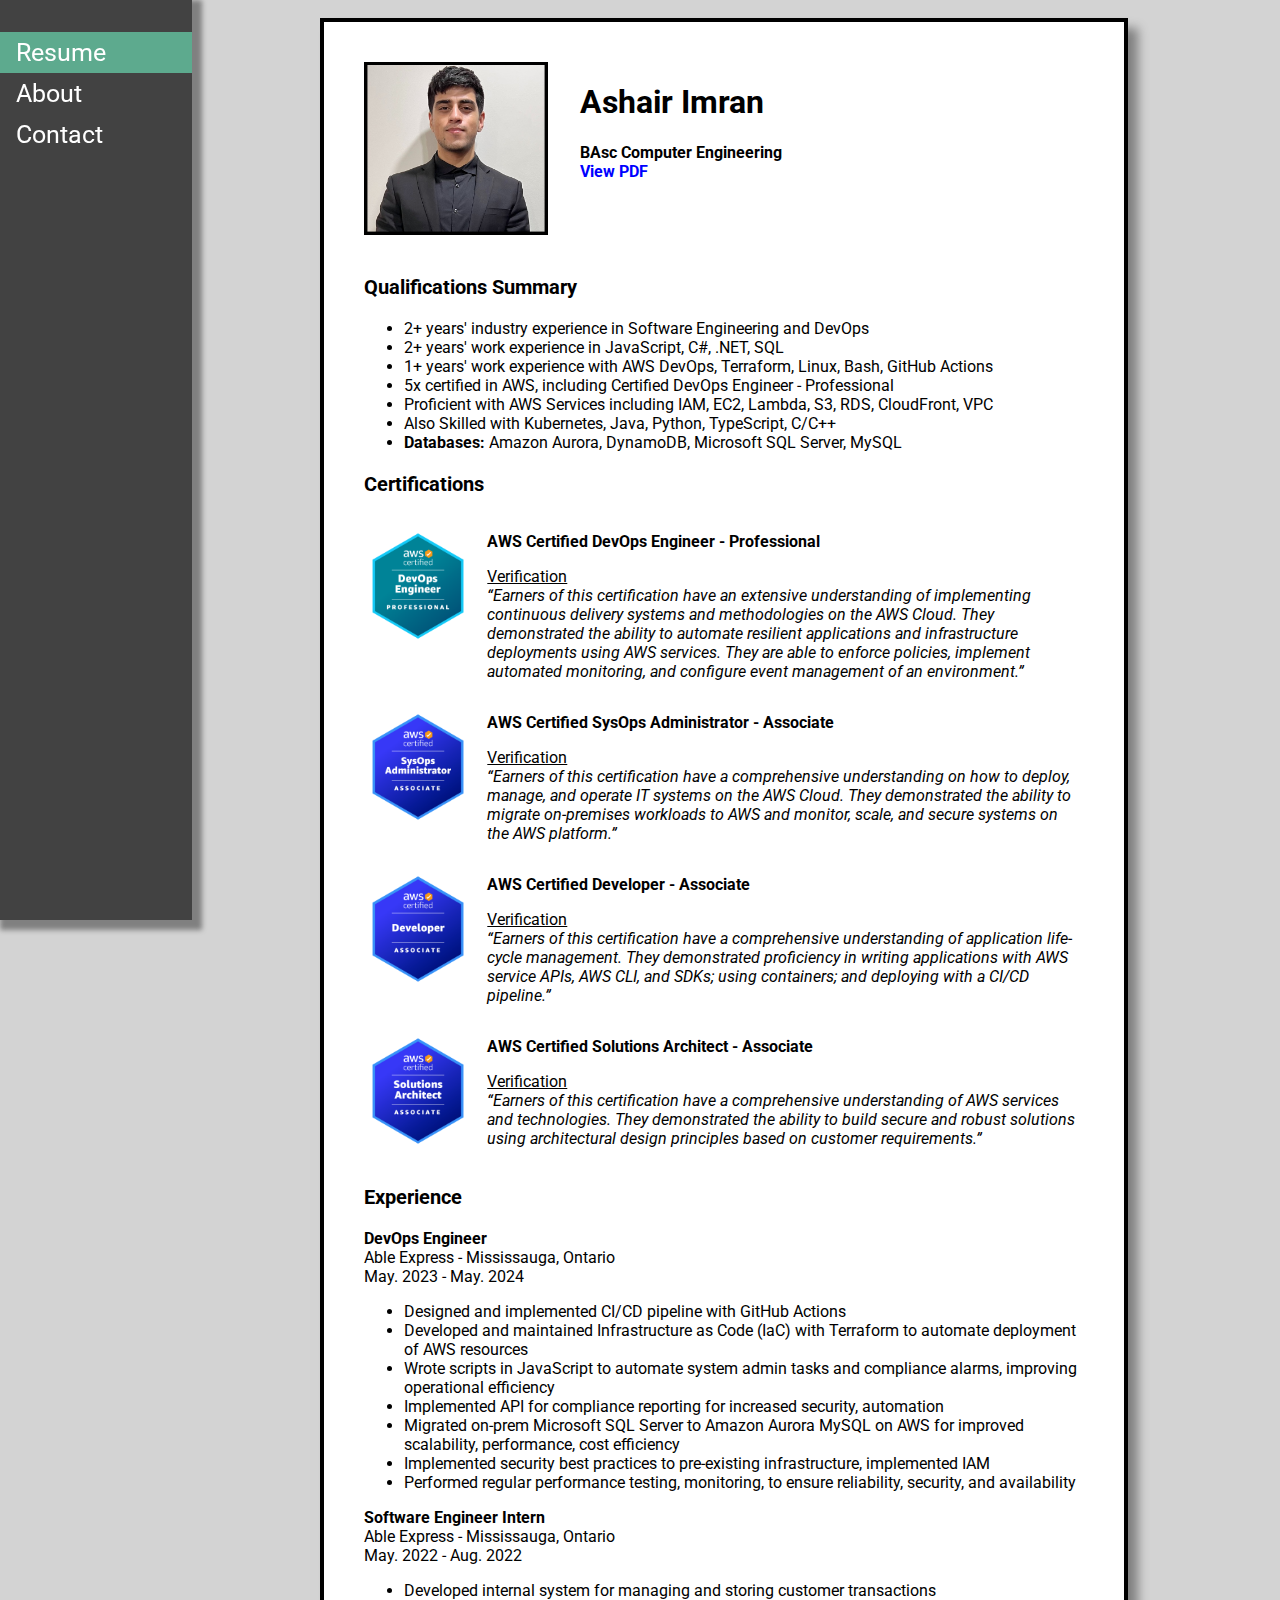
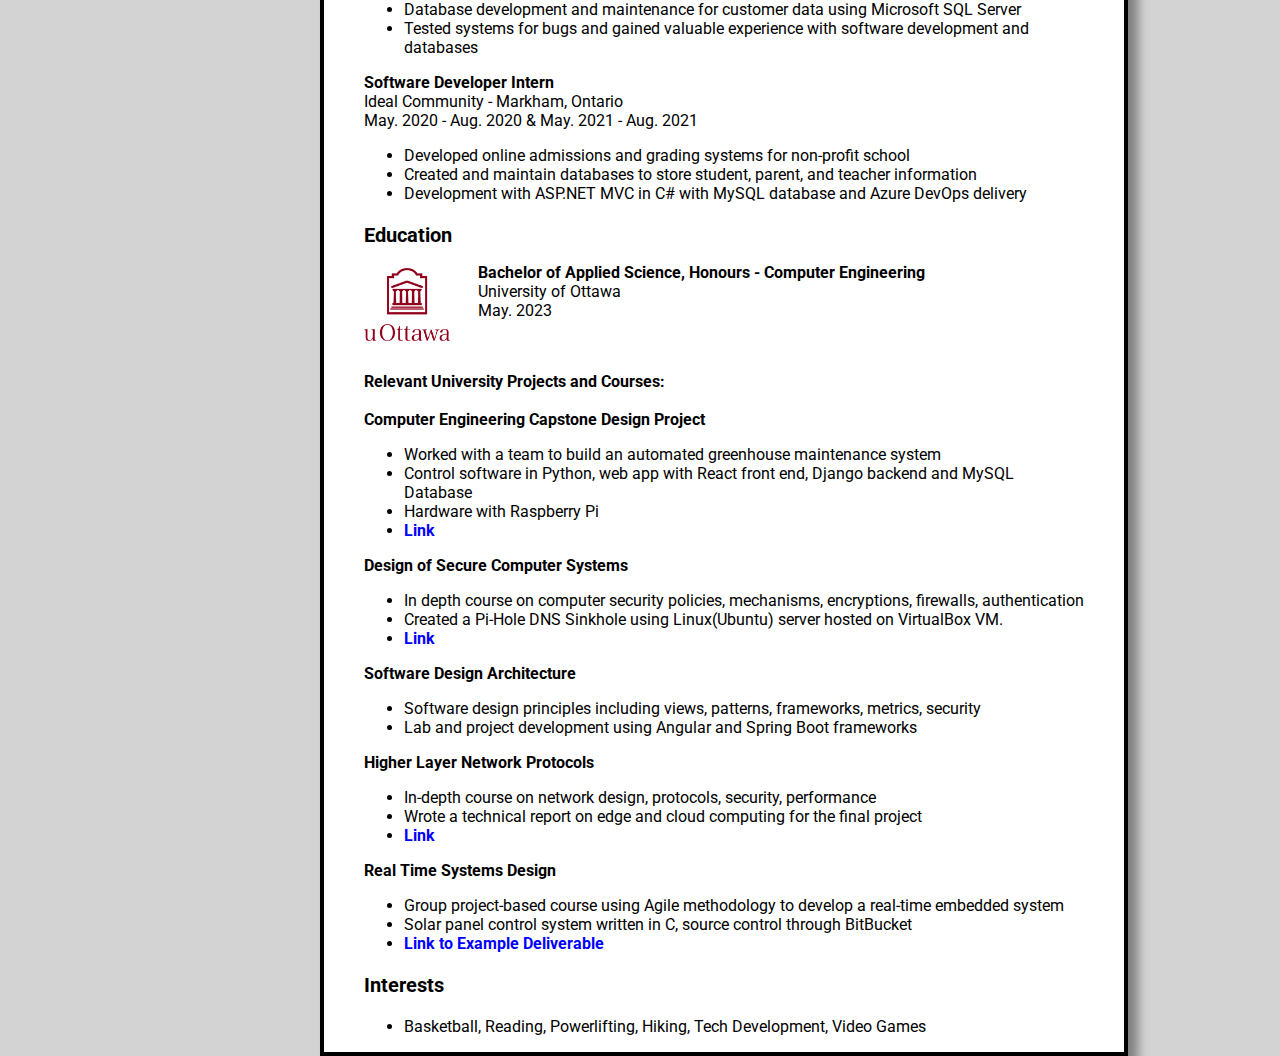
==== index.html @ b3b4dfe7 "Update index.html" ====
<!DOCTYPE html>
<!--[if lt IE 7]>      <html class="no-js lt-ie9 lt-ie8 lt-ie7"> <![endif]-->
<!--[if IE 7]>         <html class="no-js lt-ie9 lt-ie8"> <![endif]-->
<!--[if IE 8]>         <html class="no-js lt-ie9"> <![endif]-->
<!--[if gt IE 8]>      <html class="no-js"> <!--<![endif]-->
<html>

<head>
  <meta charset="utf-8">
  <meta http-equiv="X-UA-Compatible" content="IE=edge">
  <title> Ashair Imran - Cloud Resume</title>
  <meta name="description" content="">
  <meta name="viewport" content="width=device-width, initial-scale=1">
  <link rel="stylesheet" href="style.css">
  <link rel="preconnect" href="https://fonts.googleapis.com">
  <link rel="preconnect" href="https://fonts.gstatic.com" crossorigin>
  <link
    href="https://fonts.googleapis.com/css2?family=Roboto:ital,wght@0,100;0,300;0,400;0,500;0,700;0,900;1,100;1,300;1,400;1,500;1,700;1,900&display=swap"
    rel="stylesheet">

</head>

<body>
  <button class="openbtn" onclick="openNav()">☰</button>

  <div id="mySidebar" class="sidenav">
    <a href="javascript:void(0)" class="closebtn" onclick="closeNav()">×</a>
    <a id="homeButton" class="active" href="#home" style="color:white">Resume</a>
    <a id="aboutButton" href="#about" style="color:white">About</a>
    <a id="contactButton" href="#contact" style="color:white">Contact</a>
  </div>

  <div id="home" class="navcontent">
    <div class="stuff">

      <div id="header">
        <img src="/images/portrait.png" style="width:25%;height:25%;float:left;border:2px solid black;">
        <div style="padding-left:30%;">
          <h1>Ashair Imran</h1>
        </div>
        <p style="Padding-left:30%;"><b>BAsc Computer Engineering</b>
          <br>
          <a href="https://imran-resumepdf.s3.ca-central-1.amazonaws.com/Muhammad_Imran_Resume.pdf" target="_blank"
            style="color:blue"><b>View PDF</b></a>
        </p>
        <br>
      </div>
      <div id="content">
        <p class="head"><b>Qualifications Summary</b>

        </p>

        <ul>
          <li>2+ years' industry experience in Software Engineering and DevOps</li>
          <li>2+ years' work experience in JavaScript, C#, .NET, SQL</li>
          <li>1+ years' work experience with AWS DevOps, Terraform, Linux, Bash, GitHub Actions </li>
          <li>5x certified in AWS, including Certified DevOps Engineer - Professional</li>
          <li>Proficient with AWS Services including IAM, EC2, Lambda, S3, RDS, CloudFront, VPC</li>
          <li>Also Skilled with Kubernetes, Java, Python, TypeScript, C/C++</li>
          <li><b>Databases:</b> Amazon Aurora, DynamoDB, Microsoft SQL Server, MySQL</li>

        </ul>
        <p class="head"><b>Certifications</b></p>

        <div style="overflow:hidden;">
          <div style="width: 15%; float:left">
            <p>
              <a href="https://www.credly.com/badges/d051fb5c-1de8-41f8-a59a-56eeb64b68c0/public_url" target="_blank">
                <img src="/images/devops.png" alt="AWS Certified DevOps Engineer - Professional" style="width:100%;">
                </img>
              </a>
            </p>
          </div>
          <div style="width:85%; float:right">
            <p style="padding-left:2.5%">
              <a href="https://www.credly.com/badges/d051fb5c-1de8-41f8-a59a-56eeb64b68c0/public_url" target="_blank">
                <b>AWS Certified DevOps Engineer - Professional</b></a>
            <p style="padding-left:2.5%">
              <a href="https://www.credly.com/badges/d051fb5c-1de8-41f8-a59a-56eeb64b68c0/public_url" target="_blank">
                <u>Verification</u></a>
              <br>
              <i>“Earners of this certification have an extensive understanding of implementing continuous delivery
                systems and methodologies on the AWS Cloud. They demonstrated the ability to automate resilient
                applications and infrastructure deployments using AWS services. They are able to enforce policies,
                implement automated monitoring, and configure event management of an environment.”
              </i>
            </p>
            </p>
          </div>
        </div>


        <div style="overflow:hidden;">
          <div style="width: 15%; float:left">
            <p>
              <a href="https://www.credly.com/badges/87364cc0-3ae3-40ed-8f12-8e426ebb1ca7/public_url" target="_blank">
                <img src="/images/sysopsadministrator.png" alt="AWS Certified SysOps Administrator" style="width:100%;">
                </img>
              </a>
            </p>
          </div>
          <div style="width:85%; float:right">
            <p style="padding-left:2.5%">
              <a href="https://www.credly.com/badges/87364cc0-3ae3-40ed-8f12-8e426ebb1ca7/public_url" target="_blank">
                <b>AWS Certified SysOps Administrator - Associate</b></a>
            <p style="padding-left:2.5%">
              <a href="https://www.credly.com/badges/87364cc0-3ae3-40ed-8f12-8e426ebb1ca7/public_url" target="_blank">
                <u>Verification</u></a>
              <br>
              <i>“Earners of this certification have a comprehensive understanding on how to deploy, manage, and operate
                IT systems on the AWS Cloud. They demonstrated the ability to migrate on-premises workloads to AWS and
                monitor, scale, and secure systems on the AWS platform.”
              </i>
            </p>
            </p>
          </div>
        </div>


        <div style="overflow:hidden;">
          <div style="width: 15%; float:left">
            <p>
              <a href="https://www.credly.com/badges/d5a58245-0d4c-4262-b8c5-f11d6792050c/public_url" target="_blank">
                <img src="/images/developer.png" alt="AWS Certified Developer" style="width:100%;"> </img>
              </a>
            </p>
          </div>
          <div style="width:85%; float:right">
            <p style="padding-left:2.5%">
              <a href="https://www.credly.com/badges/d5a58245-0d4c-4262-b8c5-f11d6792050c/public_url" target="_blank">
                <b>AWS Certified Developer - Associate</b></a>
            <p style="padding-left:2.5%">
              <a href="https://www.credly.com/badges/d5a58245-0d4c-4262-b8c5-f11d6792050c/public_url" target="_blank">
                <u>Verification</u></a>
              <br>
              <i>“Earners of this certification have a comprehensive understanding of application life-cycle management.
                They demonstrated proficiency in writing applications with AWS service APIs, AWS CLI, and SDKs; using
                containers; and deploying with a CI/CD pipeline.”
              </i>

            </p>
            </p>
          </div>
        </div>
        <div style="overflow:hidden;">
          <div style="width: 15%; float:left">
            <p>
              <a href="https://www.credly.com/badges/2e41a818-3b50-4da8-94e8-f9d8e50add75/public_url" target="_blank">
                <img src="/images/solutionsarchitect.png" alt="AWS Certified Solutions Architect" style="width:100%;">
                </img>
              </a>


            </p>
          </div>
          <div style="width:85%; float:right; margin-bottom:auto">
            <p style="padding-left:2.5%">
              <a href="https://www.credly.com/badges/2e41a818-3b50-4da8-94e8-f9d8e50add75/public_url" target="_blank">
                <b>AWS Certified Solutions Architect - Associate</b></a>
            <p style="padding-left:2.5%">
              <a href="https://www.credly.com/badges/2e41a818-3b50-4da8-94e8-f9d8e50add75/public_url" target="_blank">
                <u>Verification</u></a>
              <br>
              <i>“Earners of this certification have a comprehensive understanding of AWS services and technologies.
                They demonstrated the ability to build secure and robust solutions using architectural design principles
                based on customer requirements.”
              </i>

            </p>
            </p>
          </div>
        </div>


        <p class="head"><b>Experience</b></p>
        <p>
          <b>DevOps Engineer</b>
          <br>
          Able Express - Mississauga, Ontario
          <br>
          May. 2023 - May. 2024
        <ul>
          <li>
            Designed and implemented CI/CD pipeline with GitHub Actions
          </li>
          <li>
            Developed and maintained Infrastructure as Code (IaC) with Terraform to automate
            deployment of AWS resources </li>
          <li>
            Wrote scripts in JavaScript to automate system admin tasks and compliance alarms,
            improving operational efficiency </li>
          <li>
            Implemented API for compliance reporting for increased security, automation
          </li>
          <li>
            Migrated on-prem Microsoft SQL Server to Amazon Aurora MySQL on AWS for improved
            scalability, performance, cost efficiency </li>
          <li>
            Implemented security best practices to pre-existing infrastructure, implemented IAM</li>
          <li>
            Performed regular performance testing, monitoring, to ensure reliability, security, and
            availability</li>
        </ul>
        </p>
        <p>
          <b>Software Engineer Intern</b>
          <br>
          Able Express - Mississauga, Ontario
          <br>
          May. 2022 - Aug. 2022
        <ul>
          <li>
            Developed internal system for managing and storing customer transactions
          </li>
          <li>
            Database development and maintenance for customer data using Microsoft SQL Server
          </li>
          <li>
            Tested systems for bugs and gained valuable experience with software development and databases
          </li>
        </ul>
        </p>
        <p>
          <b>Software Developer Intern</b>
          <br>
          Ideal Community - Markham, Ontario
          <br>
          May. 2020 - Aug. 2020 & May. 2021 - Aug. 2021

        <ul>
          <li>
            Developed online admissions and grading systems for non-profit school
          </li>
          <li>
            Created and maintain databases to store student, parent, and teacher information
          </li>
          <li>
            Development with ASP.NET MVC in C# with MySQL database and Azure DevOps delivery
          </li>
        </ul>
        </p>


        <p class="head" style="margin-bottom:0%"><b>Education</b></p>
        <div style="overflow:hidden;">
          <div style="float:left; width:15%">
            <img src="images\uottawa.png" style="width:80%; padding-top: 20%; padding-bottom:10%;">
          </div>
          <div style="width:85%; float:right; margin-bottom:auto">
            <p style="padding-left: 1%">
              <b> Bachelor of Applied Science, Honours - Computer Engineering</b>
              <br>
              University of Ottawa
              <br>
              May. 2023
            </p>
          </div>
        </div>

        <p>
          <b> Relevant University Projects and Courses:</b>
          <br>
          <br>
          <b> Computer Engineering Capstone Design Project</b>
        <ul>
          <li>
            Worked with a team to build an automated greenhouse maintenance system
          </li>
          <li>
            Control software in Python, web app with React front end, Django backend and MySQL Database
          </li>
          <li>
            Hardware with Raspberry Pi
          </li>
          <li>
            <a href="https://github.com/ashair12/uni-projects/blob/main/CEG4192%20Group%205%20Automated%20Greenhouse%20Maintenance%20Final%20Report.pdf"
              target="_blank" style="color:blue"><b>Link</b></a>
          </li>
        </ul>
        <b>Design of Secure Computer Systems</b>
        <ul>
          <li>
            In depth course on computer security policies, mechanisms, encryptions, firewalls, authentication
          </li>
          <li>
            Created a Pi-Hole DNS Sinkhole using Linux(Ubuntu) server hosted on VirtualBox VM.
          </li>
          <li>
            <a href="https://github.com/ashair12/uni-projects/blob/main/CEG%204399%20-%20Assignment%201%20-%20Pi-Hole%20Report.pdf"
              target="_blank" style="color:blue"><b>Link</b></a>
          </li>
        </ul>
        <b> Software Design Architecture</b>

        <ul>
          <li>
            Software design principles including views, patterns, frameworks, metrics, security
          </li>
          <li>
            Lab and project development using Angular and Spring Boot frameworks
          </li>
        </ul>
        <b> Higher Layer Network Protocols
        </b>
        <ul>
          <li>
            In-depth course on network design, protocols, security, performance
          </li>
          <li>
            Wrote a technical report on edge and cloud computing for the final project
          </li>
          <li>
            <a href="https://github.com/ashair12/uni-projects/blob/main/Edge_and_Fog_Computing.pdf" target="_blank"
              style="color:blue"><b>Link</b></a>
          </li>
        </ul>
        <b> Real Time Systems Design</b>
        <ul>
          <li>
            Group project-based course using Agile methodology to develop a real-time embedded system
          </li>
          <li>
            Solar panel control system written in C, source control through BitBucket
          </li>
          <li>
            <a href="https://github.com/ashair12/uni-projects/blob/main/Real%20Time%20Systems%20Designs%20(Sprint%202%20Deliverable%201).pdf"
              target="_blank" style="color:blue"><b>Link to Example Deliverable</b></a>
          </li>
        </ul>
        </p>

        <p class="head"><b>Interests</b></p>
        <ul>
          <li>Basketball, Reading, Powerlifting, Hiking, Tech Development, Video Games</li>
        </ul>
      </div>
    </div>
  </div>


  <script src="" async defer></script>
</body>

</html>

<script src="scripts.js"></script>
<script>

  var isFirstLoad = localStorage.getItem('isFirstLoad');
  if (!isFirstLoad) {
    fetch("https://jqlxga5mc9.execute-api.us-east-1.amazonaws.com/default/visitorAdd", {
      method: "POST",
      body: JSON.stringify({

      }),
      headers: {
        "Content-type": "application/json; charset=UTF-8"
      }
    });
    localStorage.setItem('isFirstLoad', 'true');
  }

</script>
---- style.css ----
html {
   max-width: 800px;
   margin: auto;
   /*margin-top: 20px; */
   background-color: #d3d3d3;

 }


 body {
margin: auto;
 }

 #header {
   height: 25%;
   width: 90%;

   padding-top: 5%;
   padding-left: 5%;
   padding-right: 5%;

   z-index: 1;
 }

 #headerabout {
   height: 25%;
   width: 90%;
   padding-top: 5%;
   padding-left: 5%;
   padding-right: 5%;
   padding-bottom: 5%;
   z-index: 1;
   border-bottom: 2px solid black;
 }

 #content {
   height: 25%;
   width: 90%;
   padding-top: 5%;
   padding-left: 5%;
   padding-right: 5%;
   z-index: 1
 }

 #title {
   margin-left: 3%;
 }

 #footer {
   height: 50px;
   width: 100%;
   background-color: #ffcccc;
   clear: both;
   position: relative;
 }


 @media screen and (min-width:901px) {
   .stuff {
     width: 100%;
     border: 4px solid black;
     background-color: white;
     box-shadow: 10px 10px 10px grey;
     margin-left: 10%;
   }

   .sidenav {
     height: 100%;
     /* Full-height: remove this if you want "auto" height */
     width: 15% !important;
     /* Set the width of the sidebar */
     position: fixed;
     /* Fixed Sidebar (stay in place on scroll) */
     z-index: 1;
     /* Stay on top */
     top: 0;
     left: 0;
     background-color: rgb(66, 66, 66);
     overflow-x: hidden;
     /* Disable horizontal scroll */
     padding-top: 20px;
     font-family: 'Roboto';
     box-shadow: 5px 5px 5px 5px grey;
   }

   .sidenav a {
     padding: 6px 8px 6px 16px;
     text-decoration: none;
     font-size: 25px;
     color: #818181;
     display: block;
   }

   .sidenav a:hover {
     color: #f1f1f1;
   }

   .openbtn {
     background: transparent;
     border: none !important;
     font-size: 0;
     visibility: hidden;
     cursor: pointer;
   }

   .sidenav .closebtn {
    background: transparent;
    border: none !important;
    font-size: 0;
    visibility: hidden;
    cursor: pointer;
  }

 }


 @media screen and (max-width:900px) {
   .stuff {
     width: 100%;
     border: 4px solid black;
     background-color: white;
     box-shadow: 10px 10px 10px grey;
   }

   .sidenav {
     height: 100%;
     /* Full-height: remove this if you want "auto" height */
     width: 0%;
     z-index: 1;
     position:fixed;
     top: 0;
     left: 0;
     background-color: rgb(66, 66, 66);
     overflow-x: hidden;
     transition: 0.5s;
     padding-top: 60px;
     font-family: 'Roboto';

   }

   .sidenav a {
     padding: 8px 8px 8px 32px;
     text-decoration: none;
     font-size: 25px;
     color: #818181;
     display: block;
     transition: 0.3s;
   }

   .sidenav a:hover {
     color: #f1f1f1;
   }

   .sidenav .closebtn {
     position: absolute;
     top: 0;
     right: 25px;
     font-size: 36px;
     margin-left: 50px;
   }

   .openbtn {
     font-size: 20px;
     cursor: pointer;
     background-color: rgb(66, 66, 66);
     color: white;
     padding: 10px 15px;
     border: none;
     /*margin-left: -6.2%;
     /*margin-top: -2.5%;*/
     position:fixed;
     top: 0;
     left: 0;
   }

   .openbtn:hover {
     background-color: #444;
   }

   #main {
     transition: margin-left .5s;
     padding: 16px;
   }
 }



 p,
 b,
 li,
 h1 {
   font-family: 'Roboto';
 }

 .head {
   font-size: 20px;

 }

 #name {
   float: right;
   margin-top: 10px;
   margin-right: 4%;
 }

 a {
   color: black;
   text-decoration: none;
 }

 @media only screen and (max-width: 900px) {
   .left {
     display: none;
   }
 }

 .active {
   background-color: #5daa8e;
   color: white;
   font: 'Roboto';
 }





 .roboto-thin {
   font-family: "Roboto", sans-serif;
   font-weight: 100;
   font-style: normal;
 }

 .roboto-light {
   font-family: "Roboto", sans-serif;
   font-weight: 300;
   font-style: normal;
 }

 .roboto-regular {
   font-family: "Roboto", sans-serif;
   font-weight: 400;
   font-style: normal;
 }

 .roboto-medium {
   font-family: "Roboto", sans-serif;
   font-weight: 500;
   font-style: normal;
 }

 .roboto-bold {
   font-family: "Roboto", sans-serif;
   font-weight: 700;
   font-style: normal;
 }

 .roboto-black {
   font-family: "Roboto", sans-serif;
   font-weight: 900;
   font-style: normal;
 }

 .roboto-thin-italic {
   font-family: "Roboto", sans-serif;
   font-weight: 100;
   font-style: italic;
 }

 .roboto-light-italic {
   font-family: "Roboto", sans-serif;
   font-weight: 300;
   font-style: italic;
 }

 .roboto-regular-italic {
   font-family: "Roboto", sans-serif;
   font-weight: 400;
   font-style: italic;
 }

 .roboto-medium-italic {
   font-family: "Roboto", sans-serif;
   font-weight: 500;
   font-style: italic;
 }

 .roboto-bold-italic {
   font-family: "Roboto", sans-serif;
   font-weight: 700;
   font-style: italic;
 }

 .roboto-black-italic {
   font-family: "Roboto", sans-serif;
   font-weight: 900;
   font-style: italic;
 }
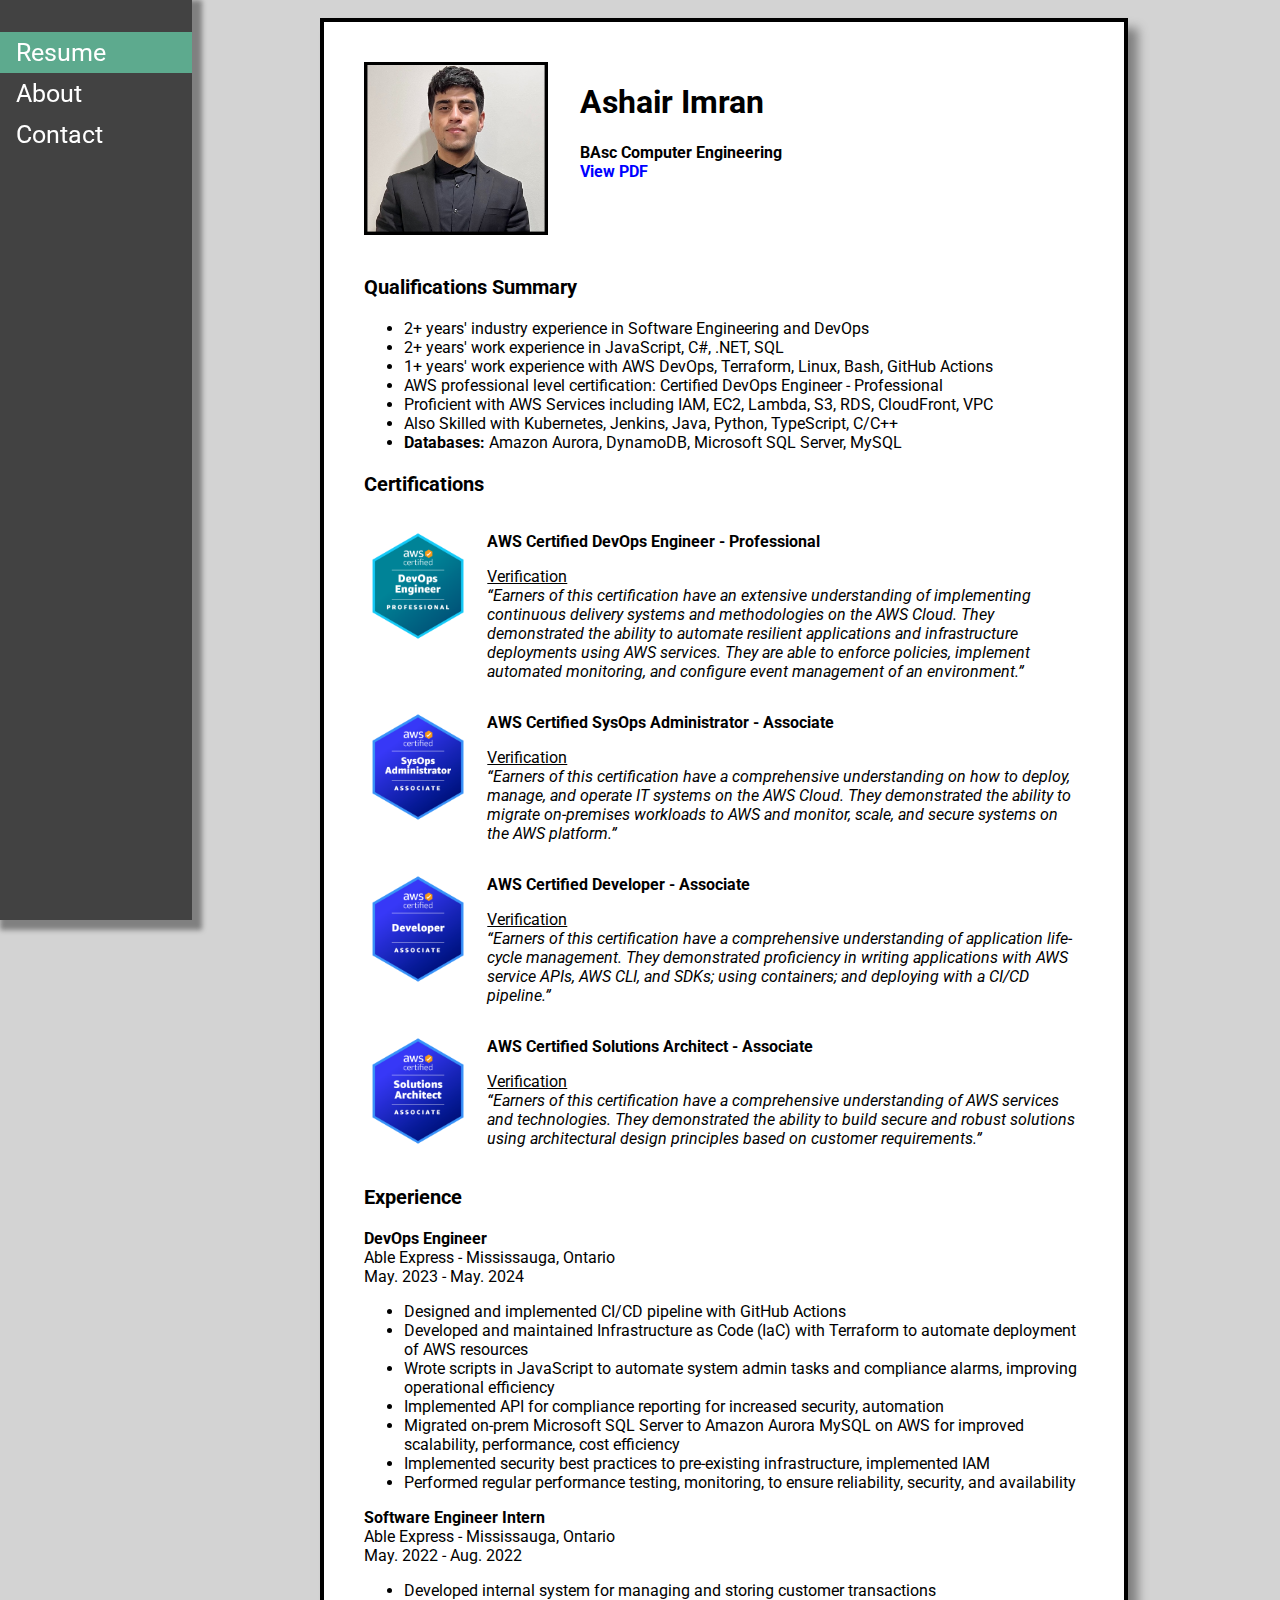
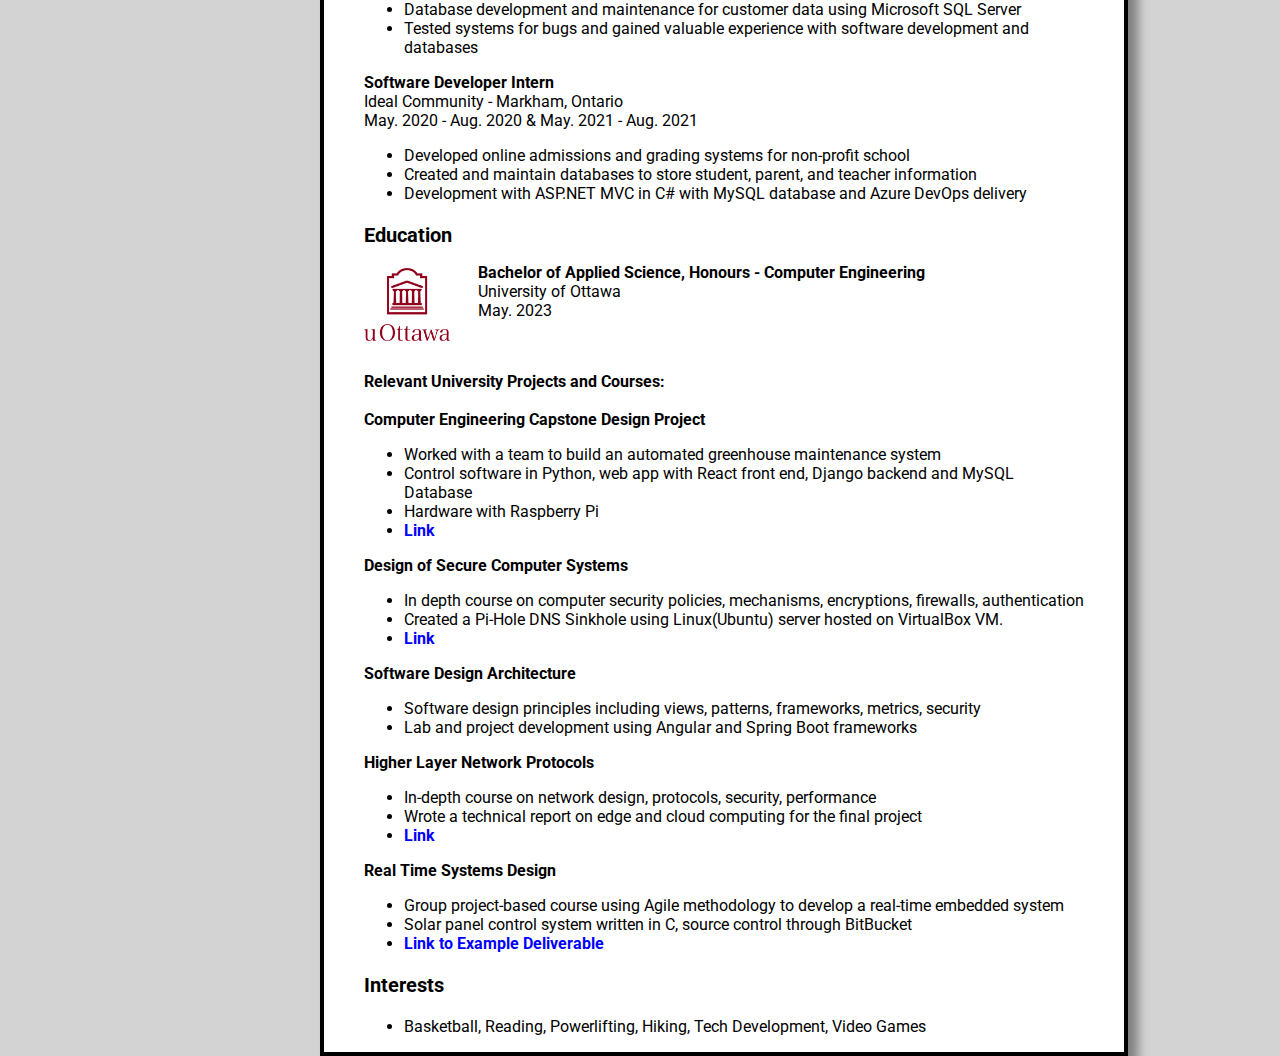
==== commit 241dc601: "Updated Resume" ====
--- a/index.html
+++ b/index.html
@@ -40,7 +40,7 @@
         </div>
         <p style="Padding-left:30%;"><b>BAsc Computer Engineering</b>
           <br>
-          <a href="https://imran-resumepdf.s3.ca-central-1.amazonaws.com/Muhammad_Imran_Resume.pdf" target="_blank"
+          <a href="https://imran-resumepdf.s3.ca-central-1.amazonaws.com/Ashair_Imran_Resume.pdf" target="_blank"
             style="color:blue"><b>View PDF</b></a>
         </p>
         <br>
@@ -54,9 +54,9 @@
           <li>2+ years' industry experience in Software Engineering and DevOps</li>
           <li>2+ years' work experience in JavaScript, C#, .NET, SQL</li>
           <li>1+ years' work experience with AWS DevOps, Terraform, Linux, Bash, GitHub Actions </li>
-          <li>5x certified in AWS, including Certified DevOps Engineer - Professional</li>
+          <li>AWS professional level certification: Certified DevOps Engineer - Professional</li>
           <li>Proficient with AWS Services including IAM, EC2, Lambda, S3, RDS, CloudFront, VPC</li>
-          <li>Also Skilled with Kubernetes, Java, Python, TypeScript, C/C++</li>
+          <li>Also Skilled with Kubernetes, Jenkins, Java, Python, TypeScript, C/C++</li>
           <li><b>Databases:</b> Amazon Aurora, DynamoDB, Microsoft SQL Server, MySQL</li>
 
         </ul>
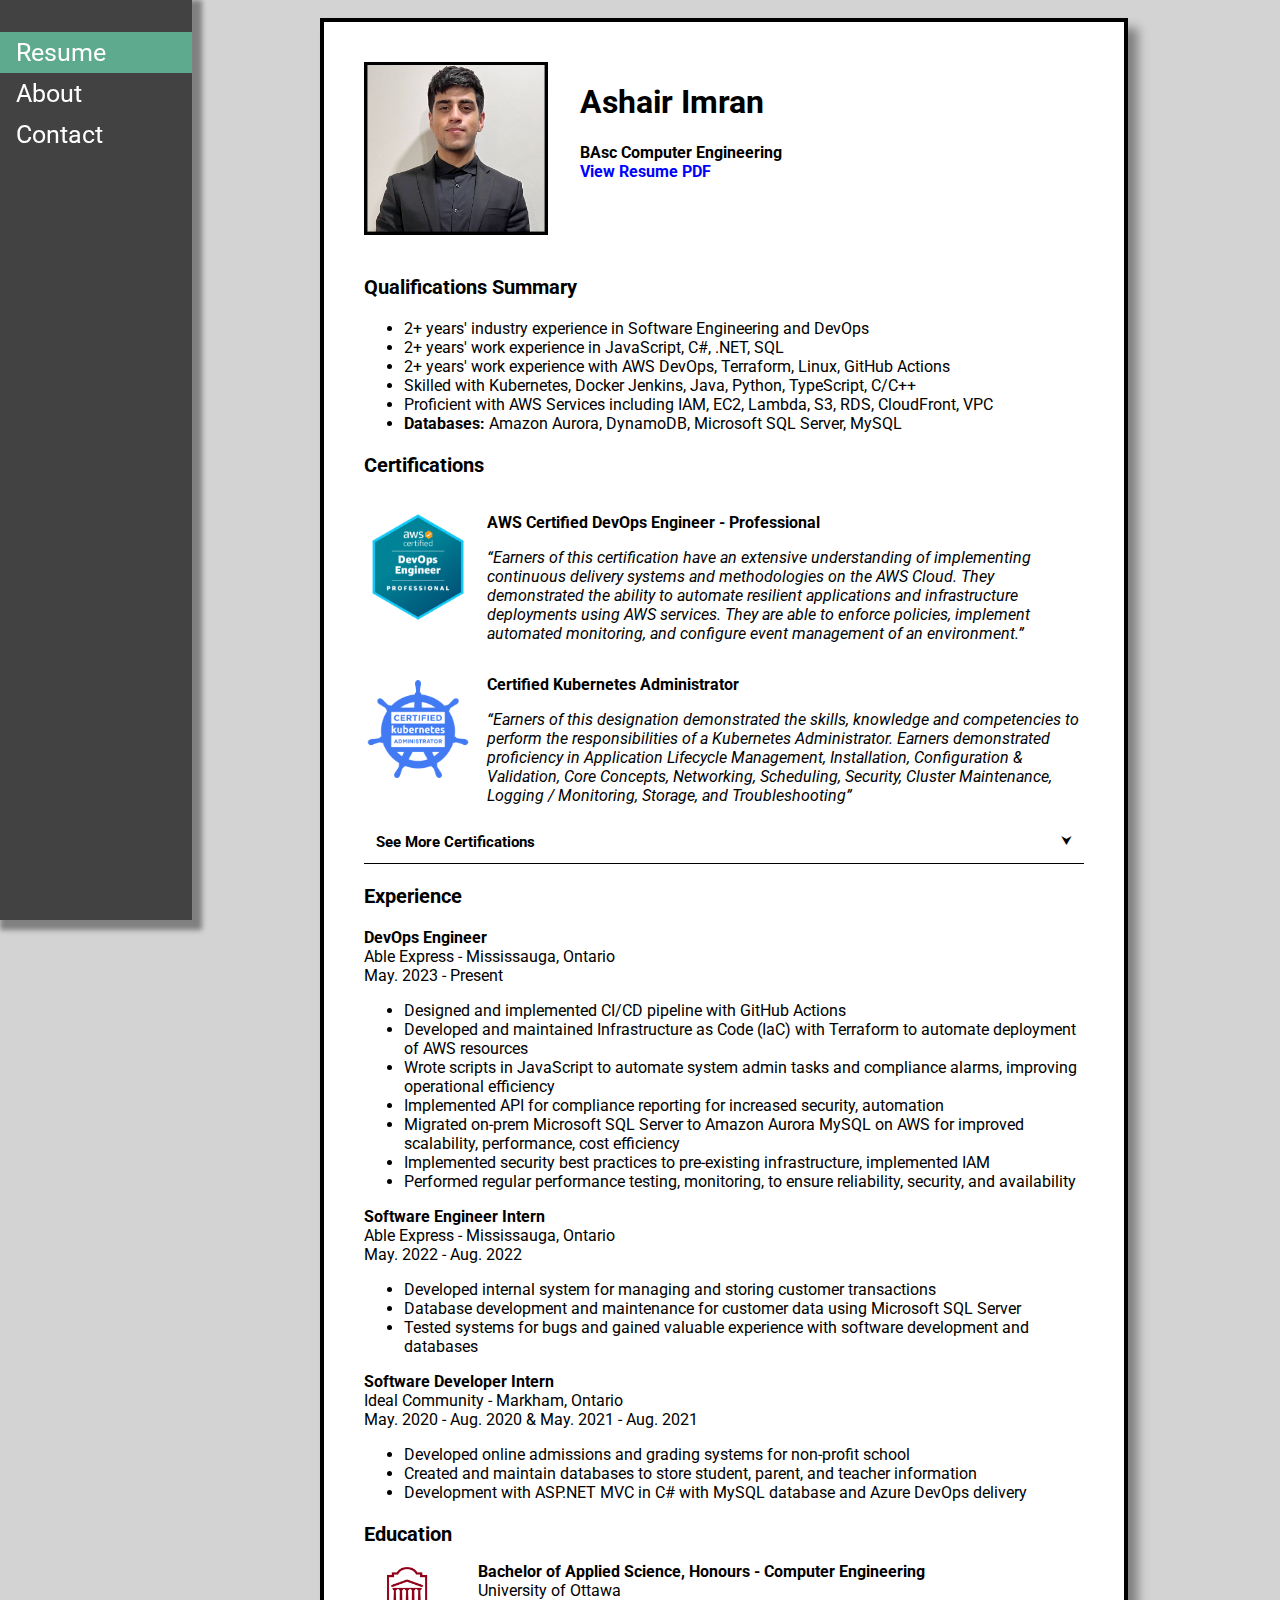
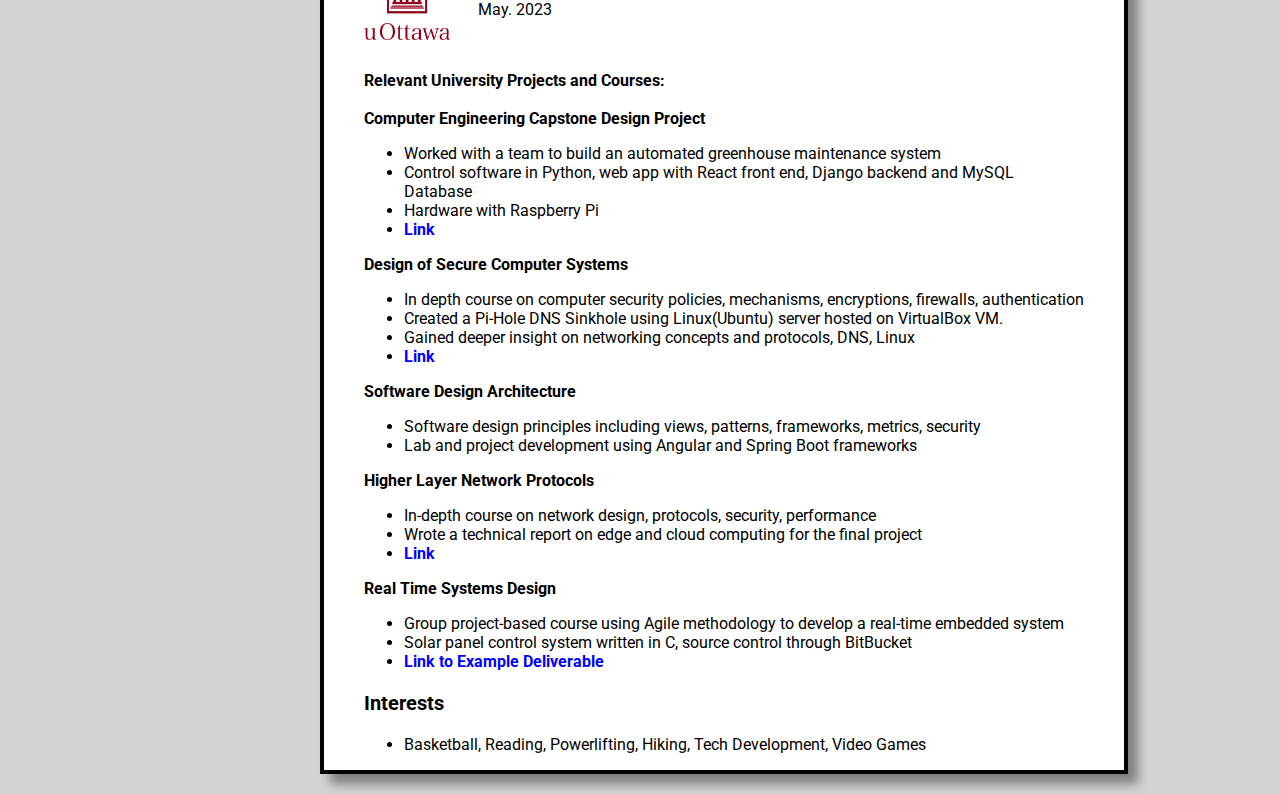
==== commit 676092ab: "New cert + Updated info" ====
--- a/index.html
+++ b/index.html
@@ -26,7 +26,7 @@
   <div id="mySidebar" class="sidenav">
     <a href="javascript:void(0)" class="closebtn" onclick="closeNav()">×</a>
     <a id="homeButton" class="active" href="#home" style="color:white">Resume</a>
-    <a id="aboutButton" href="#about" style="color:white">About</a>
+    <a  id="aboutButton" href="#about" style="color:white">About</a>
     <a id="contactButton" href="#contact" style="color:white">Contact</a>
   </div>
 
@@ -41,7 +41,7 @@
         <p style="Padding-left:30%;"><b>BAsc Computer Engineering</b>
           <br>
           <a href="https://imran-resumepdf.s3.ca-central-1.amazonaws.com/Ashair_Imran_Resume.pdf" target="_blank"
-            style="color:blue"><b>View PDF</b></a>
+            style="color:blue"><b>View Resume PDF</b></a>
         </p>
         <br>
       </div>
@@ -53,10 +53,9 @@
         <ul>
           <li>2+ years' industry experience in Software Engineering and DevOps</li>
           <li>2+ years' work experience in JavaScript, C#, .NET, SQL</li>
-          <li>1+ years' work experience with AWS DevOps, Terraform, Linux, Bash, GitHub Actions </li>
-          <li>AWS professional level certification: Certified DevOps Engineer - Professional</li>
+          <li>2+ years' work experience with AWS DevOps, Terraform, Linux, GitHub Actions </li>
+          <li>Skilled with Kubernetes, Docker Jenkins, Java, Python, TypeScript, C/C++</li>
           <li>Proficient with AWS Services including IAM, EC2, Lambda, S3, RDS, CloudFront, VPC</li>
-          <li>Also Skilled with Kubernetes, Jenkins, Java, Python, TypeScript, C/C++</li>
           <li><b>Databases:</b> Amazon Aurora, DynamoDB, Microsoft SQL Server, MySQL</li>
 
         </ul>
@@ -76,9 +75,6 @@
               <a href="https://www.credly.com/badges/d051fb5c-1de8-41f8-a59a-56eeb64b68c0/public_url" target="_blank">
                 <b>AWS Certified DevOps Engineer - Professional</b></a>
             <p style="padding-left:2.5%">
-              <a href="https://www.credly.com/badges/d051fb5c-1de8-41f8-a59a-56eeb64b68c0/public_url" target="_blank">
-                <u>Verification</u></a>
-              <br>
               <i>“Earners of this certification have an extensive understanding of implementing continuous delivery
                 systems and methodologies on the AWS Cloud. They demonstrated the ability to automate resilient
                 applications and infrastructure deployments using AWS services. They are able to enforce policies,
@@ -89,88 +85,132 @@
           </div>
         </div>
 
-
         <div style="overflow:hidden;">
           <div style="width: 15%; float:left">
             <p>
-              <a href="https://www.credly.com/badges/87364cc0-3ae3-40ed-8f12-8e426ebb1ca7/public_url" target="_blank">
-                <img src="/images/sysopsadministrator.png" alt="AWS Certified SysOps Administrator" style="width:100%;">
+              <a href="https://www.credly.com/badges/09a47181-3039-41f1-ba6d-38664dff04cd/public_url" target="_blank">
+                <img src="/images/cka.png" alt="Certified Kubernetes Administrator" style="width:100%;">
                 </img>
               </a>
             </p>
           </div>
           <div style="width:85%; float:right">
             <p style="padding-left:2.5%">
-              <a href="https://www.credly.com/badges/87364cc0-3ae3-40ed-8f12-8e426ebb1ca7/public_url" target="_blank">
-                <b>AWS Certified SysOps Administrator - Associate</b></a>
+              <a href="https://www.credly.com/badges/09a47181-3039-41f1-ba6d-38664dff04cd/public_url" target="_blank">
+                <b>Certified Kubernetes Administrator</b></a>
             <p style="padding-left:2.5%">
-              <a href="https://www.credly.com/badges/87364cc0-3ae3-40ed-8f12-8e426ebb1ca7/public_url" target="_blank">
-                <u>Verification</u></a>
-              <br>
-              <i>“Earners of this certification have a comprehensive understanding on how to deploy, manage, and operate
-                IT systems on the AWS Cloud. They demonstrated the ability to migrate on-premises workloads to AWS and
-                monitor, scale, and secure systems on the AWS platform.”
+              <i>“Earners of this designation demonstrated the skills, knowledge and competencies to perform the responsibilities of a Kubernetes Administrator. Earners demonstrated proficiency in Application Lifecycle Management, Installation, Configuration & Validation, Core Concepts, Networking, Scheduling, Security, Cluster Maintenance, Logging / Monitoring, Storage, and Troubleshooting”
               </i>
             </p>
             </p>
           </div>
         </div>
 
-
-        <div style="overflow:hidden;">
-          <div style="width: 15%; float:left">
-            <p>
-              <a href="https://www.credly.com/badges/d5a58245-0d4c-4262-b8c5-f11d6792050c/public_url" target="_blank">
-                <img src="/images/developer.png" alt="AWS Certified Developer" style="width:100%;"> </img>
-              </a>
-            </p>
-          </div>
-          <div style="width:85%; float:right">
-            <p style="padding-left:2.5%">
-              <a href="https://www.credly.com/badges/d5a58245-0d4c-4262-b8c5-f11d6792050c/public_url" target="_blank">
-                <b>AWS Certified Developer - Associate</b></a>
-            <p style="padding-left:2.5%">
-              <a href="https://www.credly.com/badges/d5a58245-0d4c-4262-b8c5-f11d6792050c/public_url" target="_blank">
-                <u>Verification</u></a>
-              <br>
-              <i>“Earners of this certification have a comprehensive understanding of application life-cycle management.
-                They demonstrated proficiency in writing applications with AWS service APIs, AWS CLI, and SDKs; using
-                containers; and deploying with a CI/CD pipeline.”
-              </i>
-
-            </p>
-            </p>
-          </div>
+        <button type="button" class="collapsible"><b>See More Certifications</b></button>
+
+        <div class="collapsecontent">
+          <div style="overflow:hidden;">
+            <div style="width: 15%; float:left">
+              <p>
+                <a href="https://www.credly.com/badges/87364cc0-3ae3-40ed-8f12-8e426ebb1ca7/public_url" target="_blank">
+                  <img src="/images/sysopsadministrator.png" alt="AWS Certified SysOps Administrator" style="width:100%;">
+                  </img>
+                </a>
+              </p>
+            </div>
+            <div style="width:85%; float:right">
+              <p style="padding-left:2.5%">
+                <a href="https://www.credly.com/badges/87364cc0-3ae3-40ed-8f12-8e426ebb1ca7/public_url" target="_blank">
+                  <b>AWS Certified SysOps Administrator - Associate</b></a>
+              <p style="padding-left:2.5%">
+                <i>“Earners of this certification have a comprehensive understanding on how to deploy, manage, and operate
+                  IT systems on the AWS Cloud. They demonstrated the ability to migrate on-premises workloads to AWS and
+                  monitor, scale, and secure systems on the AWS platform.”
+                </i>
+              </p>
+              </p>
+            </div>
+          </div>
+  
+          <div style="overflow:hidden;">
+            <div style="width: 15%; float:left">
+              <p>
+                <a href="https://www.credly.com/badges/d5a58245-0d4c-4262-b8c5-f11d6792050c/public_url" target="_blank">
+                  <img src="/images/developer.png" alt="AWS Certified Developer" style="width:100%;"> </img>
+                </a>
+              </p>
+            </div>
+            <div style="width:85%; float:right">
+              <p style="padding-left:2.5%">
+                <a href="https://www.credly.com/badges/d5a58245-0d4c-4262-b8c5-f11d6792050c/public_url" target="_blank">
+                  <b>AWS Certified Developer - Associate</b></a>
+              <p style="padding-left:2.5%">
+                <i>“Earners of this certification have a comprehensive understanding of application life-cycle management.
+                  They demonstrated proficiency in writing applications with AWS service APIs, AWS CLI, and SDKs; using
+                  containers; and deploying with a CI/CD pipeline.”
+                </i>
+              </p>
+              </p>
+            </div>
+          </div>
+          
+          <div style="overflow:hidden;">
+            <div style="width: 15%; float:left">
+              <p>
+                <a href="https://www.credly.com/badges/2e41a818-3b50-4da8-94e8-f9d8e50add75/public_url" target="_blank">
+                  <img src="/images/solutionsarchitect.png" alt="AWS Certified Solutions Architect" style="width:100%;">
+                  </img>
+                </a>
+              </p>
+            </div>
+            <div style="width:85%; float:right; margin-bottom:auto">
+              <p style="padding-left:2.5%">
+                <a href="https://www.credly.com/badges/2e41a818-3b50-4da8-94e8-f9d8e50add75/public_url" target="_blank">
+                  <b>AWS Certified Solutions Architect - Associate</b></a>
+              <p style="padding-left:2.5%">
+                <i>“Earners of this certification have a comprehensive understanding of AWS services and technologies.
+                  They demonstrated the ability to build secure and robust solutions using architectural design principles
+                  based on customer requirements.”
+                </i>
+  
+              </p>
+              </p>
+            </div>
+          </div>
+
+          <div style="overflow:hidden;">
+            <div style="width: 15%; float:left">
+              <p>
+                <a href="https://www.credly.com/badges/9841c0d8-411d-4f83-923e-fdff7cb31506/public_url" target="_blank">
+                  <img src="/images/cloudpractitioner.png" alt="AWS Certified Cloud Practitioner" style="width:100%;">
+                  </img>
+                </a>
+              </p>
+            </div>
+            <div style="width:85%; float:right; margin-bottom:auto">
+              <p style="padding-left:2.5%">
+                <a href="https://www.credly.com/badges/9841c0d8-411d-4f83-923e-fdff7cb31506/public_url" target="_blank">
+                  <b>AWS Certified Cloud Practitioner</b></a>
+              <p style="padding-left:2.5%">
+                <i>“Earners of this certification have a fundamental understanding of IT services and their uses in the AWS Cloud. They demonstrated cloud fluency and foundational AWS knowledge. Badge owners are able to identify essential AWS services necessary to set up AWS-focused projects.”
+                </i>
+  
+              </p>
+              </p>
+            </div>
+          </div>
+
+          <p>
+            <i>Click on a badge to see it's verification</i>
+<br><br>
+            <a href="https://www.credly.com/users/ashair-imran" target="_blank"
+          style="color:blue"><b><u>Link To Credly Profile</b></u></a>
+        
+
+          </p>
+          
+
         </div>
-        <div style="overflow:hidden;">
-          <div style="width: 15%; float:left">
-            <p>
-              <a href="https://www.credly.com/badges/2e41a818-3b50-4da8-94e8-f9d8e50add75/public_url" target="_blank">
-                <img src="/images/solutionsarchitect.png" alt="AWS Certified Solutions Architect" style="width:100%;">
-                </img>
-              </a>
-
-
-            </p>
-          </div>
-          <div style="width:85%; float:right; margin-bottom:auto">
-            <p style="padding-left:2.5%">
-              <a href="https://www.credly.com/badges/2e41a818-3b50-4da8-94e8-f9d8e50add75/public_url" target="_blank">
-                <b>AWS Certified Solutions Architect - Associate</b></a>
-            <p style="padding-left:2.5%">
-              <a href="https://www.credly.com/badges/2e41a818-3b50-4da8-94e8-f9d8e50add75/public_url" target="_blank">
-                <u>Verification</u></a>
-              <br>
-              <i>“Earners of this certification have a comprehensive understanding of AWS services and technologies.
-                They demonstrated the ability to build secure and robust solutions using architectural design principles
-                based on customer requirements.”
-              </i>
-
-            </p>
-            </p>
-          </div>
-        </div>
-
 
         <p class="head"><b>Experience</b></p>
         <p>
@@ -178,7 +218,7 @@
           <br>
           Able Express - Mississauga, Ontario
           <br>
-          May. 2023 - May. 2024
+          May. 2023 - Present
         <ul>
           <li>
             Designed and implemented CI/CD pipeline with GitHub Actions
@@ -286,6 +326,8 @@
             Created a Pi-Hole DNS Sinkhole using Linux(Ubuntu) server hosted on VirtualBox VM.
           </li>
           <li>
+            Gained deeper insight on networking concepts and protocols, DNS, Linux          </li>
+          <li>
             <a href="https://github.com/ashair12/uni-projects/blob/main/CEG%204399%20-%20Assignment%201%20-%20Pi-Hole%20Report.pdf"
               target="_blank" style="color:blue"><b>Link</b></a>
           </li>
--- a/style.css
+++ b/style.css
@@ -33,6 +33,7 @@
    border-bottom: 2px solid black;
  }
 
+
  #content {
    height: 25%;
    width: 90%;
@@ -54,6 +55,49 @@
    position: relative;
  }
 
+ .collapsible {
+  background-color:  white;
+  color: #000000;
+  cursor: pointer;
+  padding: 12px;
+  width: 100%;
+  outline: None;
+  text-align: left;
+  border: none;
+  font-size: 15px;
+  font-family: 'Roboto';
+  transition: all 0.5s ease;
+}
+.highlight, .collapsible:hover {
+  background-color: #5daa8e;
+}
+newButton {
+  color:red;
+}
+
+.collapsecontent {
+  padding: 0 18px;
+  background-color: white;
+  border-style:solid;
+  border-top:none;
+  border-width: 1px;
+  border-color: #000000;
+  max-height: 0;
+  overflow: hidden;
+  transition: max-height 0.2s ease-out;
+
+}
+.collapsible:after {
+  content: '\2B9F';
+  font-size: 13px;
+  color:black;
+  float: right;
+  margin-left: 5px;
+}
+
+.highlight:after {
+  content: "\2B9D"; 
+}
 
  @media screen and (min-width:901px) {
    .stuff {
@@ -62,6 +106,7 @@
      background-color: white;
      box-shadow: 10px 10px 10px grey;
      margin-left: 10%;
+     margin-bottom:20px;
    }
 
    .sidenav {
@@ -175,6 +220,7 @@
 
    .openbtn:hover {
      background-color: #444;
+     
    }
 
    #main {
@@ -203,6 +249,7 @@
    margin-right: 4%;
  }
 
+
  a {
    color: black;
    text-decoration: none;
@@ -221,7 +268,11 @@
  }
 
 
-
+ .highlight {
+  background-color: #5daa8e;
+
+  font: 'Roboto';
+}
 
 
  .roboto-thin {
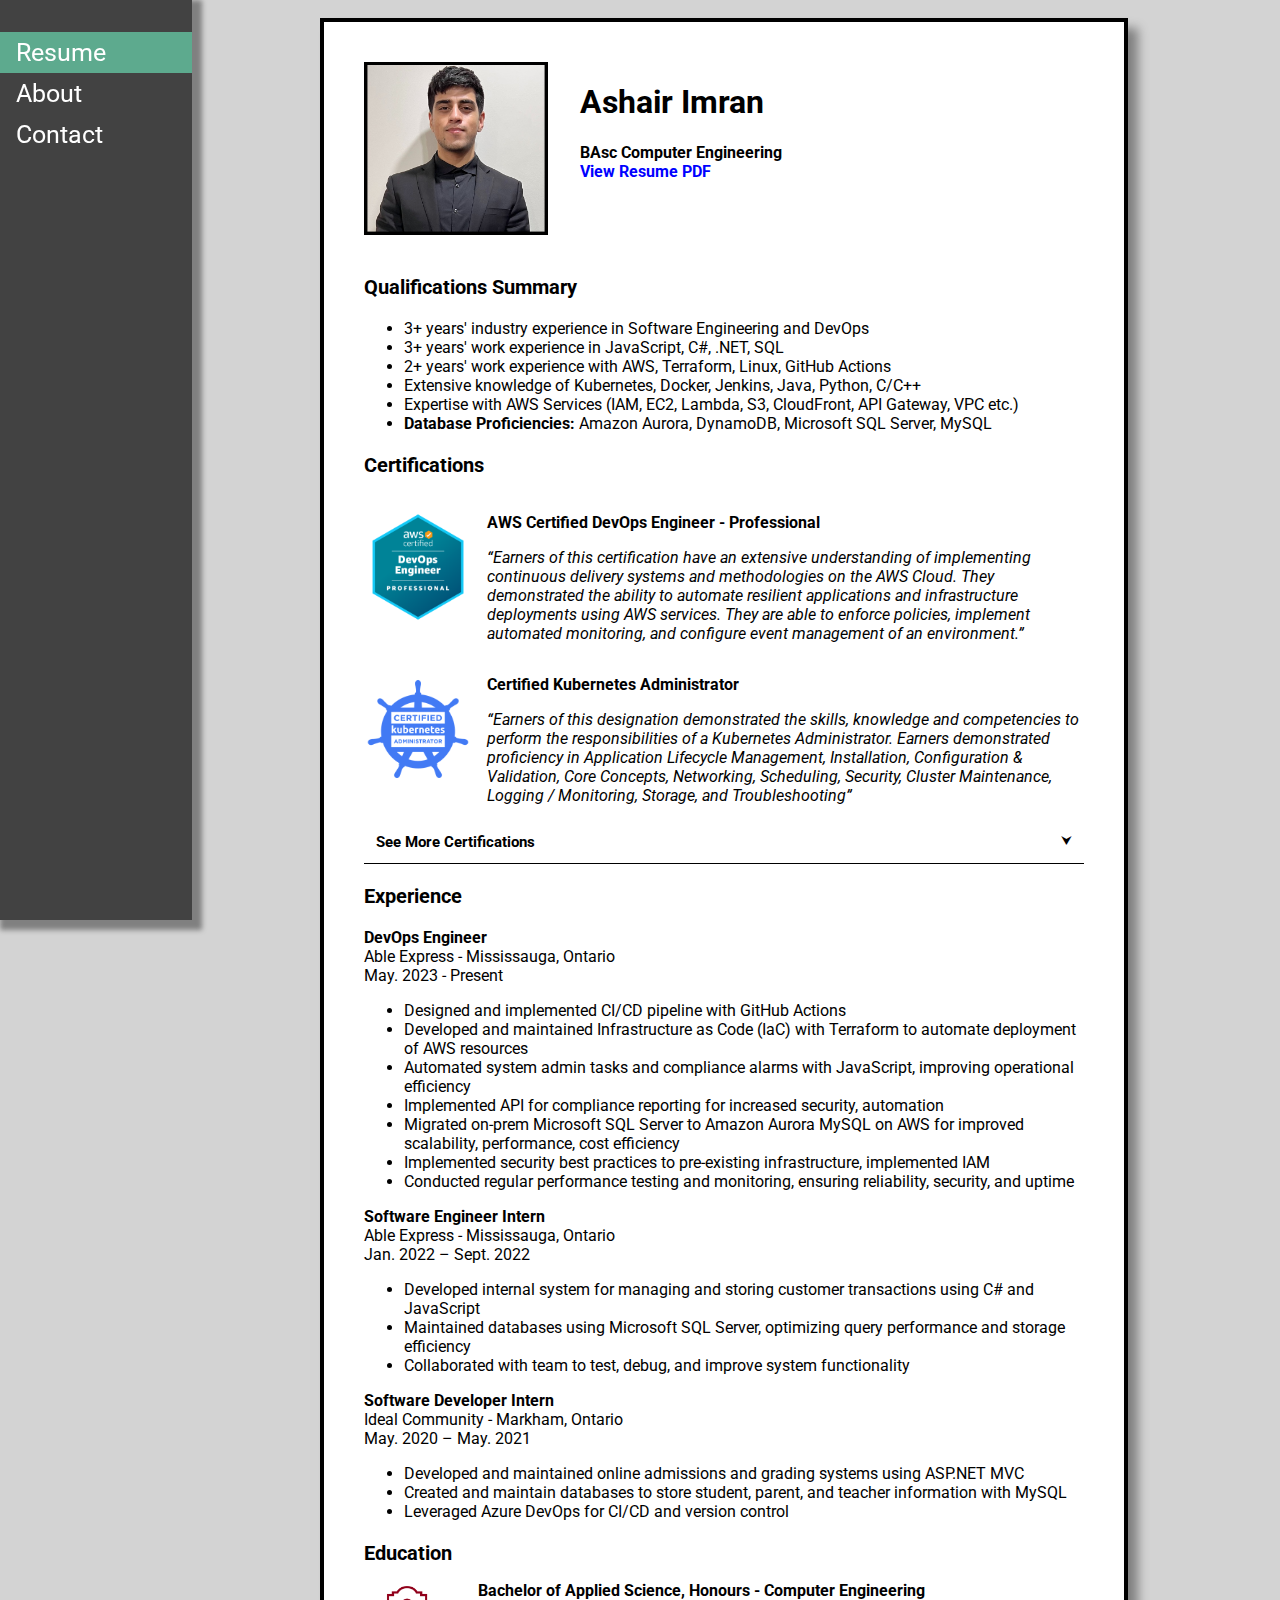
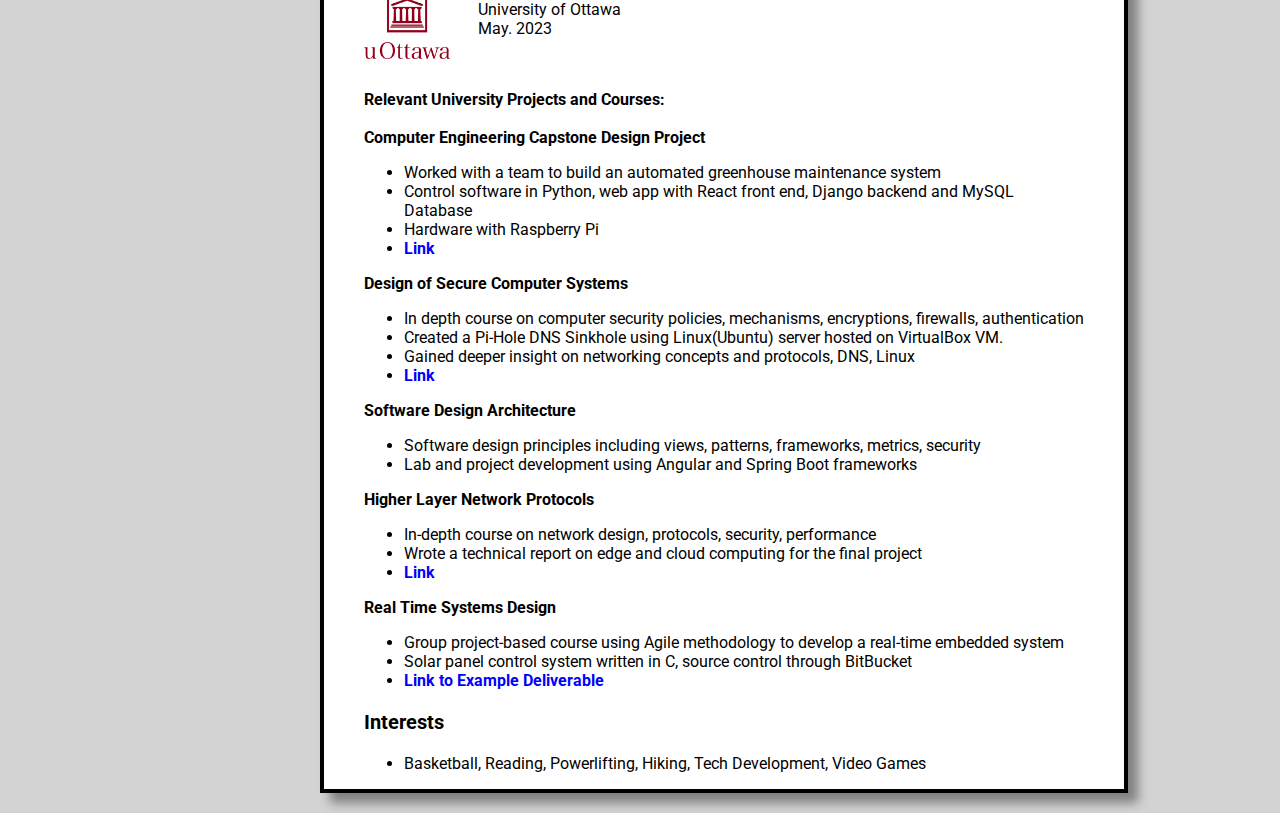
==== commit d9cf3b6d: "Update index.html" ====
--- a/index.html
+++ b/index.html
@@ -51,12 +51,12 @@
         </p>
 
         <ul>
-          <li>2+ years' industry experience in Software Engineering and DevOps</li>
-          <li>2+ years' work experience in JavaScript, C#, .NET, SQL</li>
-          <li>2+ years' work experience with AWS DevOps, Terraform, Linux, GitHub Actions </li>
-          <li>Skilled with Kubernetes, Docker Jenkins, Java, Python, TypeScript, C/C++</li>
-          <li>Proficient with AWS Services including IAM, EC2, Lambda, S3, RDS, CloudFront, VPC</li>
-          <li><b>Databases:</b> Amazon Aurora, DynamoDB, Microsoft SQL Server, MySQL</li>
+          <li>3+ years' industry experience in Software Engineering and DevOps</li>
+          <li>3+ years' work experience in JavaScript, C#, .NET, SQL</li>
+          <li>2+ years' work experience with AWS, Terraform, Linux, GitHub Actions </li>
+          <li>Extensive knowledge of Kubernetes, Docker, Jenkins, Java, Python, C/C++</li>
+          <li>Expertise with AWS Services (IAM, EC2, Lambda, S3, CloudFront, API Gateway, VPC etc.)</li>
+          <li><b>Database Proficiencies:</b> Amazon Aurora, DynamoDB, Microsoft SQL Server, MySQL</li>
 
         </ul>
         <p class="head"><b>Certifications</b></p>
@@ -227,8 +227,7 @@
             Developed and maintained Infrastructure as Code (IaC) with Terraform to automate
             deployment of AWS resources </li>
           <li>
-            Wrote scripts in JavaScript to automate system admin tasks and compliance alarms,
-            improving operational efficiency </li>
+            Automated system admin tasks and compliance alarms with JavaScript, improving operational efficiency  </li>
           <li>
             Implemented API for compliance reporting for increased security, automation
           </li>
@@ -238,8 +237,7 @@
           <li>
             Implemented security best practices to pre-existing infrastructure, implemented IAM</li>
           <li>
-            Performed regular performance testing, monitoring, to ensure reliability, security, and
-            availability</li>
+            Conducted regular performance testing and monitoring, ensuring reliability, security, and uptime</li>
         </ul>
         </p>
         <p>
@@ -247,17 +245,14 @@
           <br>
           Able Express - Mississauga, Ontario
           <br>
-          May. 2022 - Aug. 2022
-        <ul>
-          <li>
-            Developed internal system for managing and storing customer transactions
-          </li>
-          <li>
-            Database development and maintenance for customer data using Microsoft SQL Server
-          </li>
-          <li>
-            Tested systems for bugs and gained valuable experience with software development and databases
-          </li>
+          Jan. 2022 – Sept. 2022
+        <ul>
+          <li>
+            Developed internal system for managing and storing customer transactions using C# and JavaScript          </li>
+          <li>
+            Maintained databases using Microsoft SQL Server, optimizing query performance and storage efficiency
+          <li>
+            Collaborated with team to test, debug, and improve system functionality          </li>
         </ul>
         </p>
         <p>
@@ -265,17 +260,16 @@
           <br>
           Ideal Community - Markham, Ontario
           <br>
-          May. 2020 - Aug. 2020 & May. 2021 - Aug. 2021
-
-        <ul>
-          <li>
-            Developed online admissions and grading systems for non-profit school
-          </li>
-          <li>
-            Created and maintain databases to store student, parent, and teacher information
-          </li>
-          <li>
-            Development with ASP.NET MVC in C# with MySQL database and Azure DevOps delivery
+          May. 2020 – May. 2021
+
+        <ul>
+          <li>
+            Developed and maintained online admissions and grading systems using ASP.NET MVC         </li>
+          <li>
+            Created and maintain databases to store student, parent, and teacher information with MySQL
+          </li>
+          <li>
+            Leveraged Azure DevOps for CI/CD and version control
           </li>
         </ul>
         </p>
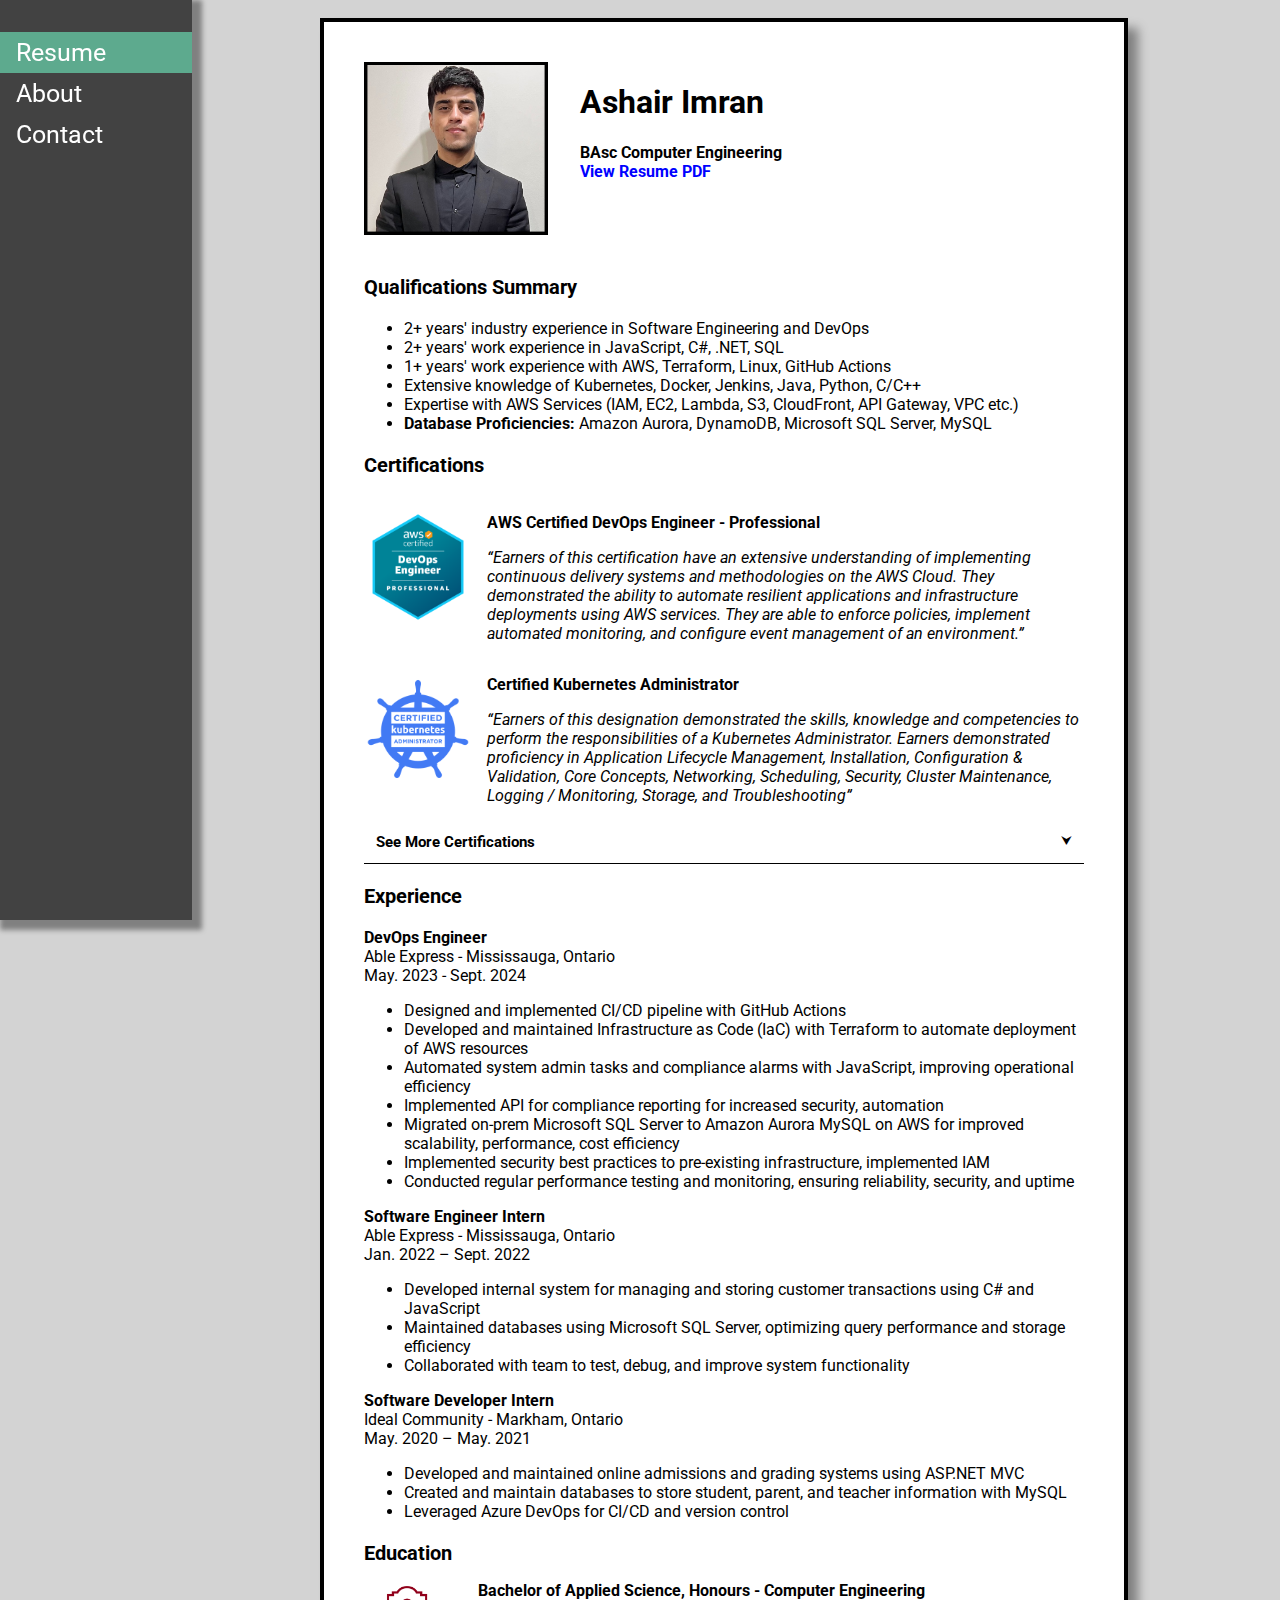
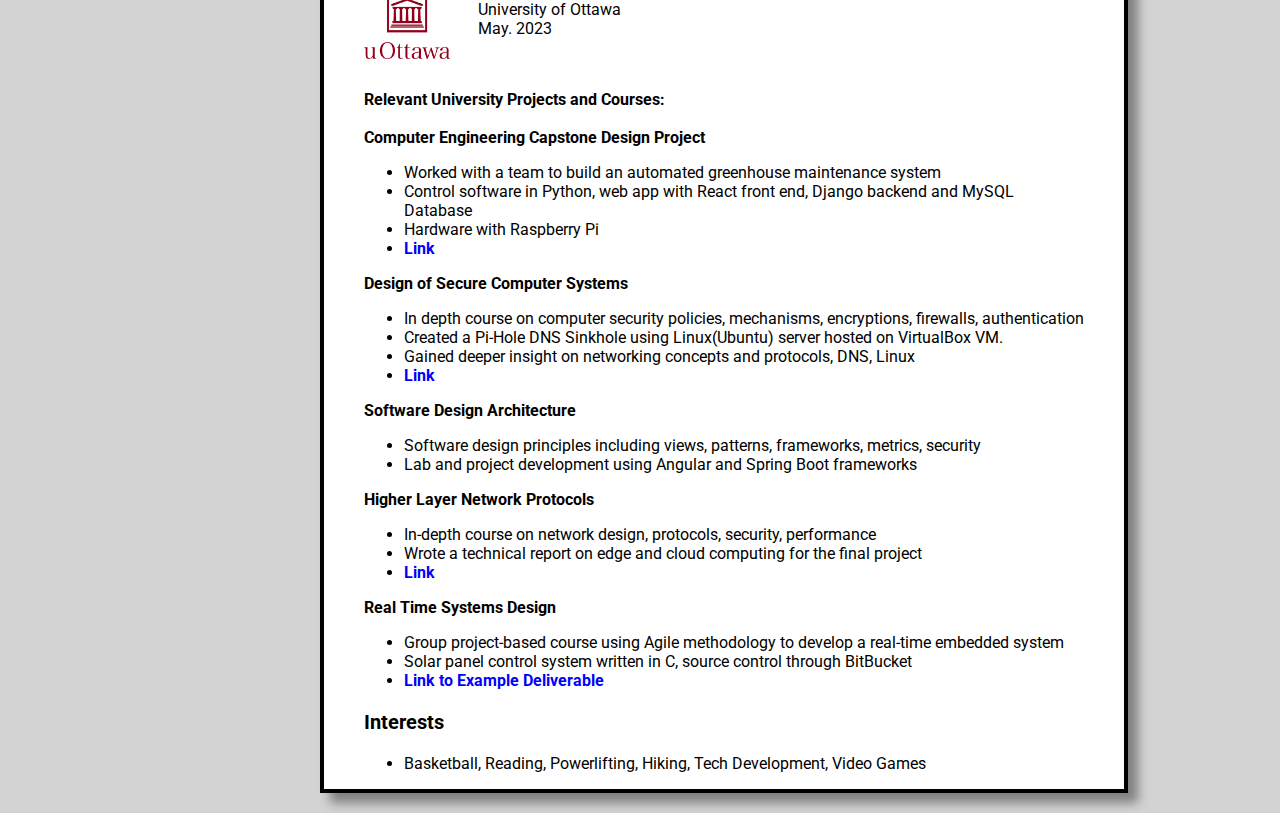
==== commit 07ba1ea7: "Update index.html" ====
--- a/index.html
+++ b/index.html
@@ -51,9 +51,9 @@
         </p>
 
         <ul>
-          <li>3+ years' industry experience in Software Engineering and DevOps</li>
-          <li>3+ years' work experience in JavaScript, C#, .NET, SQL</li>
-          <li>2+ years' work experience with AWS, Terraform, Linux, GitHub Actions </li>
+          <li>2+ years' industry experience in Software Engineering and DevOps</li>
+          <li>2+ years' work experience in JavaScript, C#, .NET, SQL</li>
+          <li>1+ years' work experience with AWS, Terraform, Linux, GitHub Actions </li>
           <li>Extensive knowledge of Kubernetes, Docker, Jenkins, Java, Python, C/C++</li>
           <li>Expertise with AWS Services (IAM, EC2, Lambda, S3, CloudFront, API Gateway, VPC etc.)</li>
           <li><b>Database Proficiencies:</b> Amazon Aurora, DynamoDB, Microsoft SQL Server, MySQL</li>
@@ -218,7 +218,7 @@
           <br>
           Able Express - Mississauga, Ontario
           <br>
-          May. 2023 - Present
+          May. 2023 - Sept. 2024
         <ul>
           <li>
             Designed and implemented CI/CD pipeline with GitHub Actions
@@ -396,4 +396,4 @@
     localStorage.setItem('isFirstLoad', 'true');
   }
 
-</script>+</script>
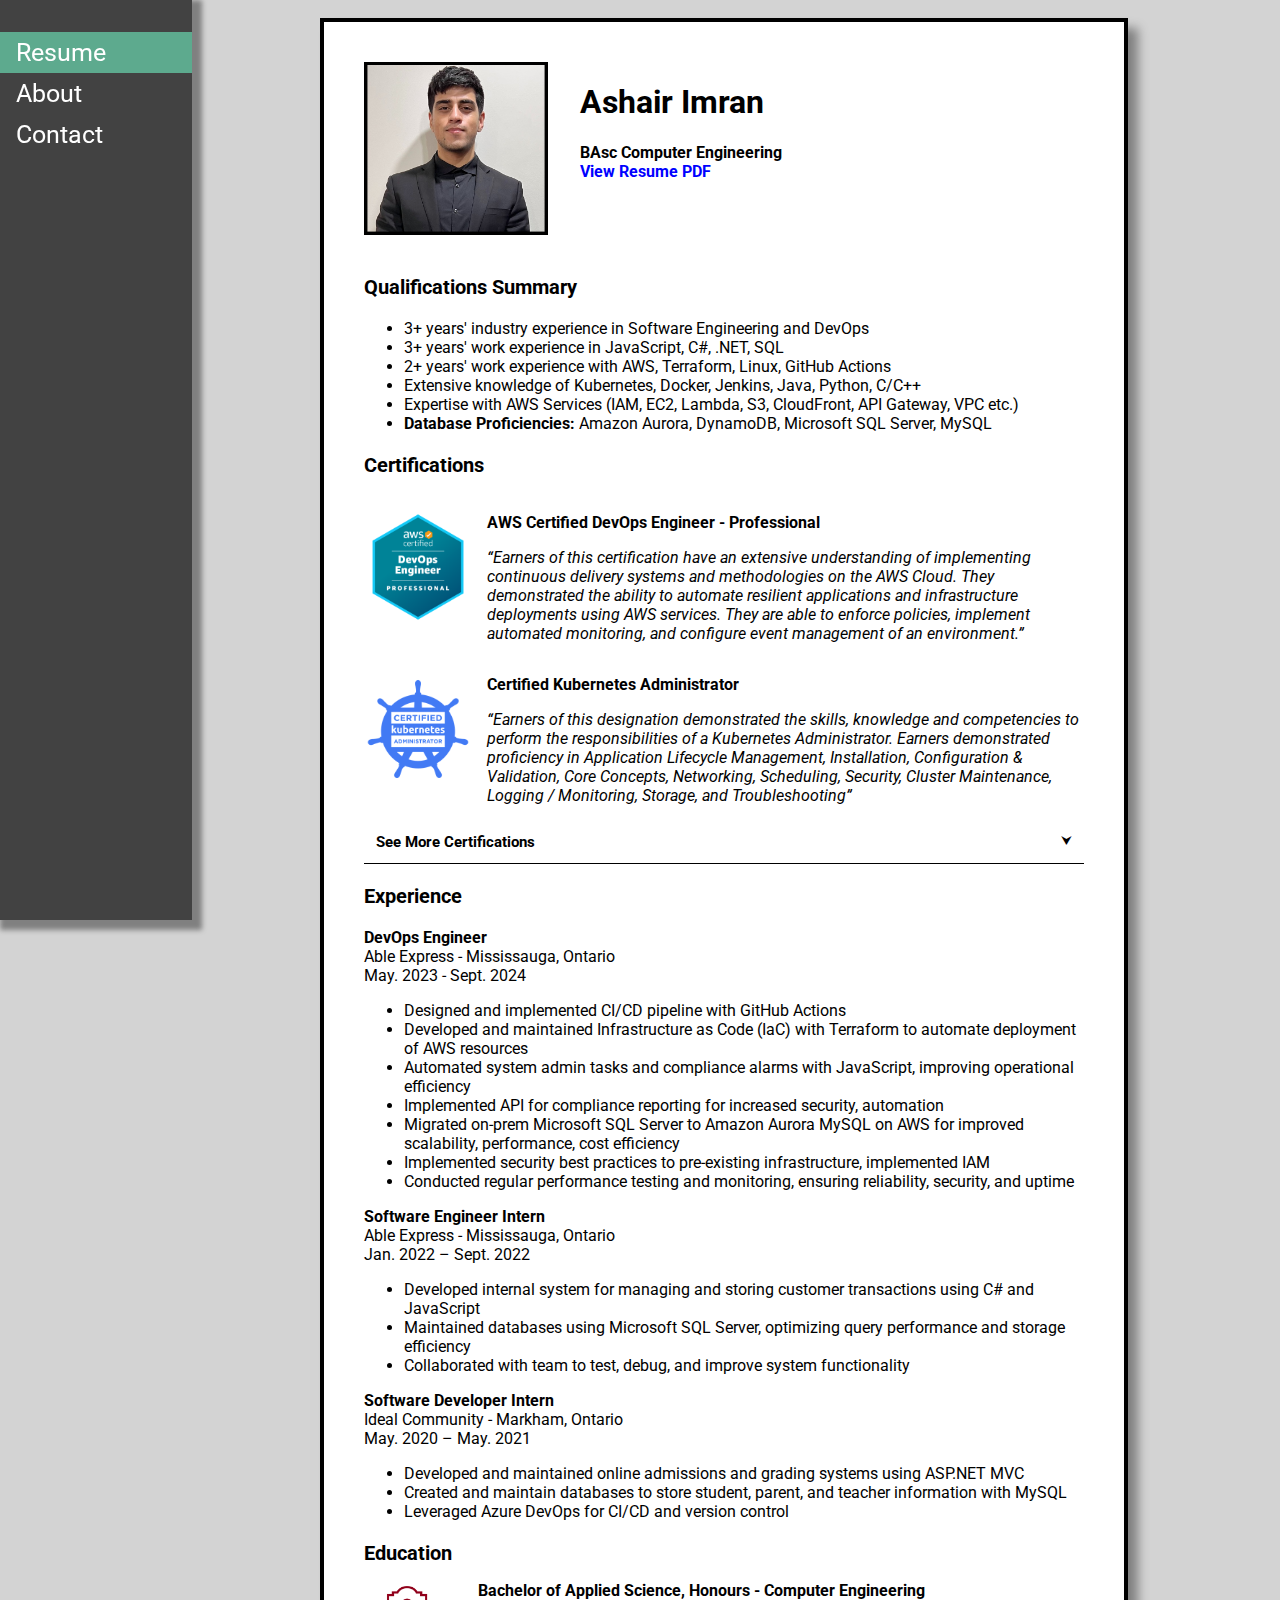
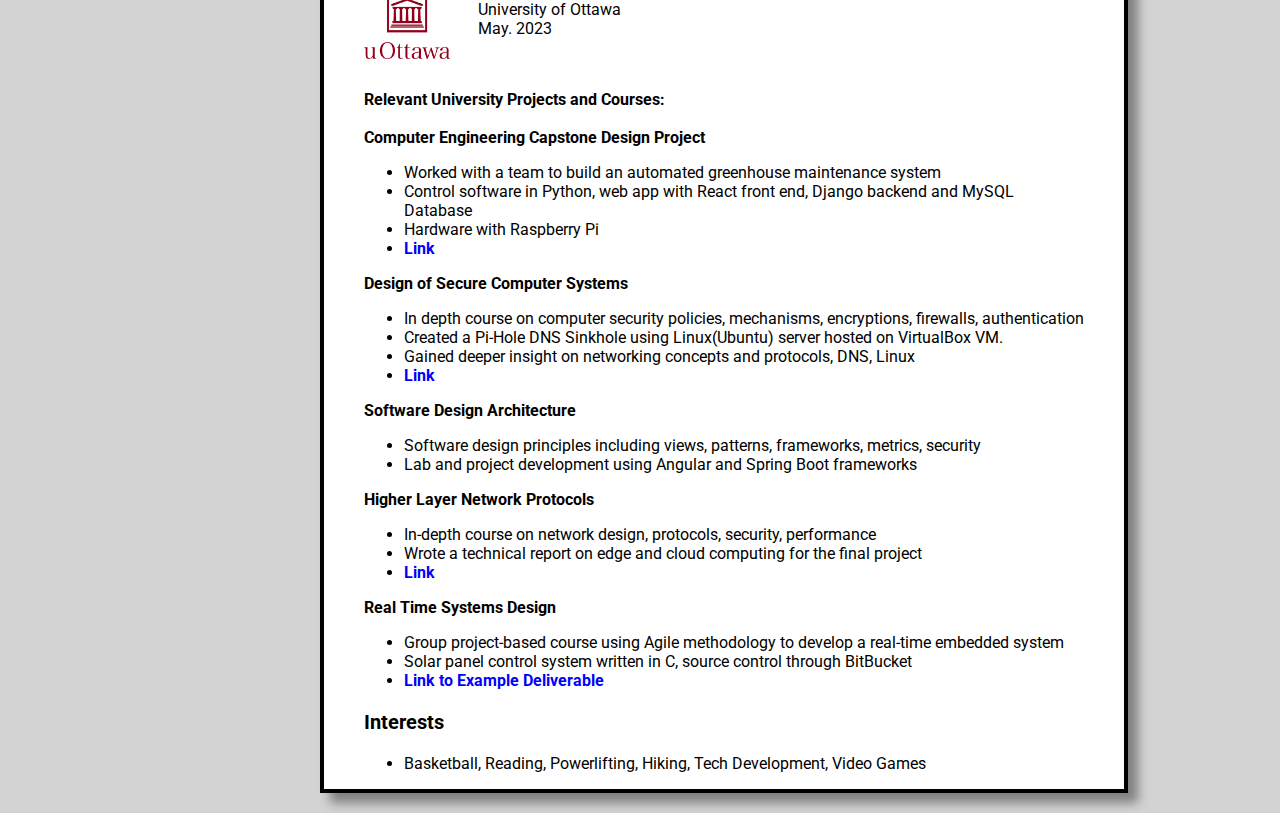
==== commit 171e4593: "Update index.html" ====
--- a/index.html
+++ b/index.html
@@ -51,9 +51,9 @@
         </p>
 
         <ul>
-          <li>2+ years' industry experience in Software Engineering and DevOps</li>
-          <li>2+ years' work experience in JavaScript, C#, .NET, SQL</li>
-          <li>1+ years' work experience with AWS, Terraform, Linux, GitHub Actions </li>
+          <li>3+ years' industry experience in Software Engineering and DevOps</li>
+          <li>3+ years' work experience in JavaScript, C#, .NET, SQL</li>
+          <li>2+ years' work experience with AWS, Terraform, Linux, GitHub Actions </li>
           <li>Extensive knowledge of Kubernetes, Docker, Jenkins, Java, Python, C/C++</li>
           <li>Expertise with AWS Services (IAM, EC2, Lambda, S3, CloudFront, API Gateway, VPC etc.)</li>
           <li><b>Database Proficiencies:</b> Amazon Aurora, DynamoDB, Microsoft SQL Server, MySQL</li>
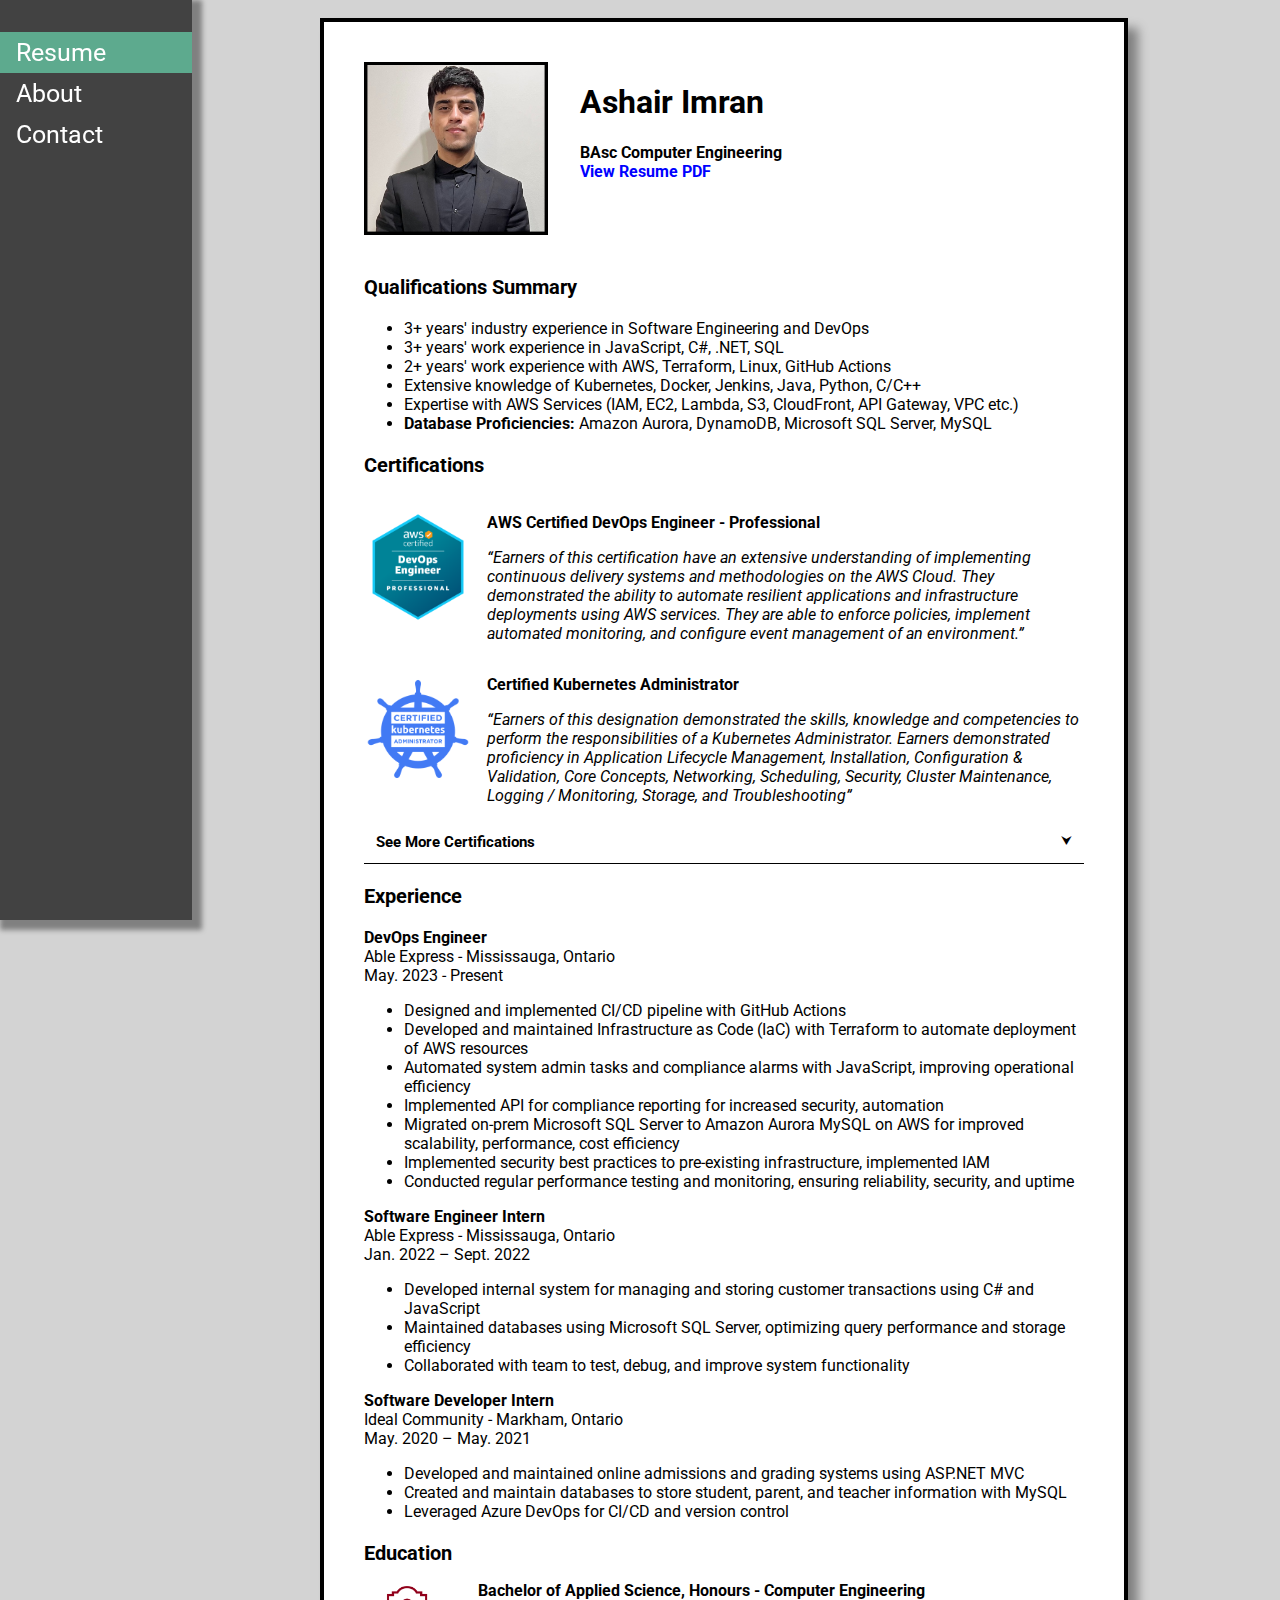
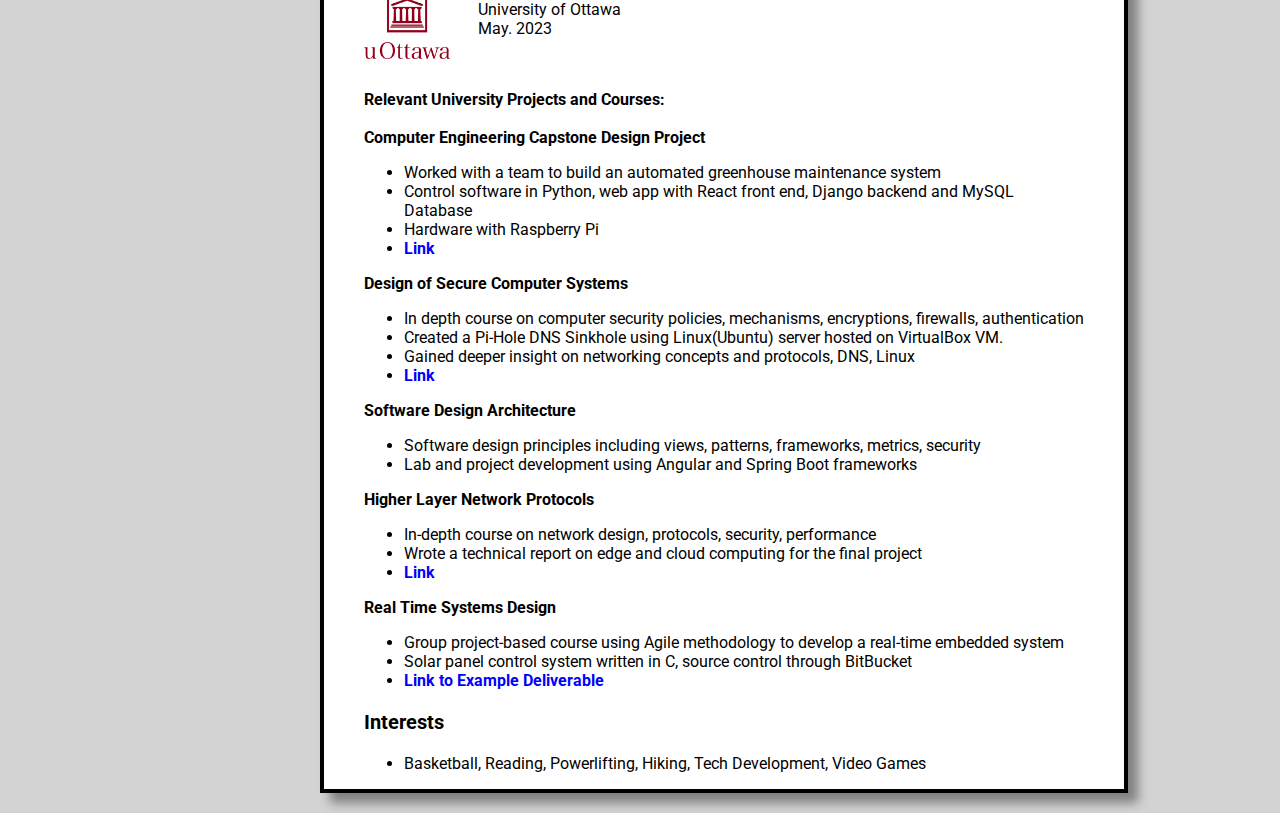
==== commit fe7d0564: "Update index.html" ====
--- a/index.html
+++ b/index.html
@@ -218,7 +218,7 @@
           <br>
           Able Express - Mississauga, Ontario
           <br>
-          May. 2023 - Sept. 2024
+          May. 2023 - Present
         <ul>
           <li>
             Designed and implemented CI/CD pipeline with GitHub Actions
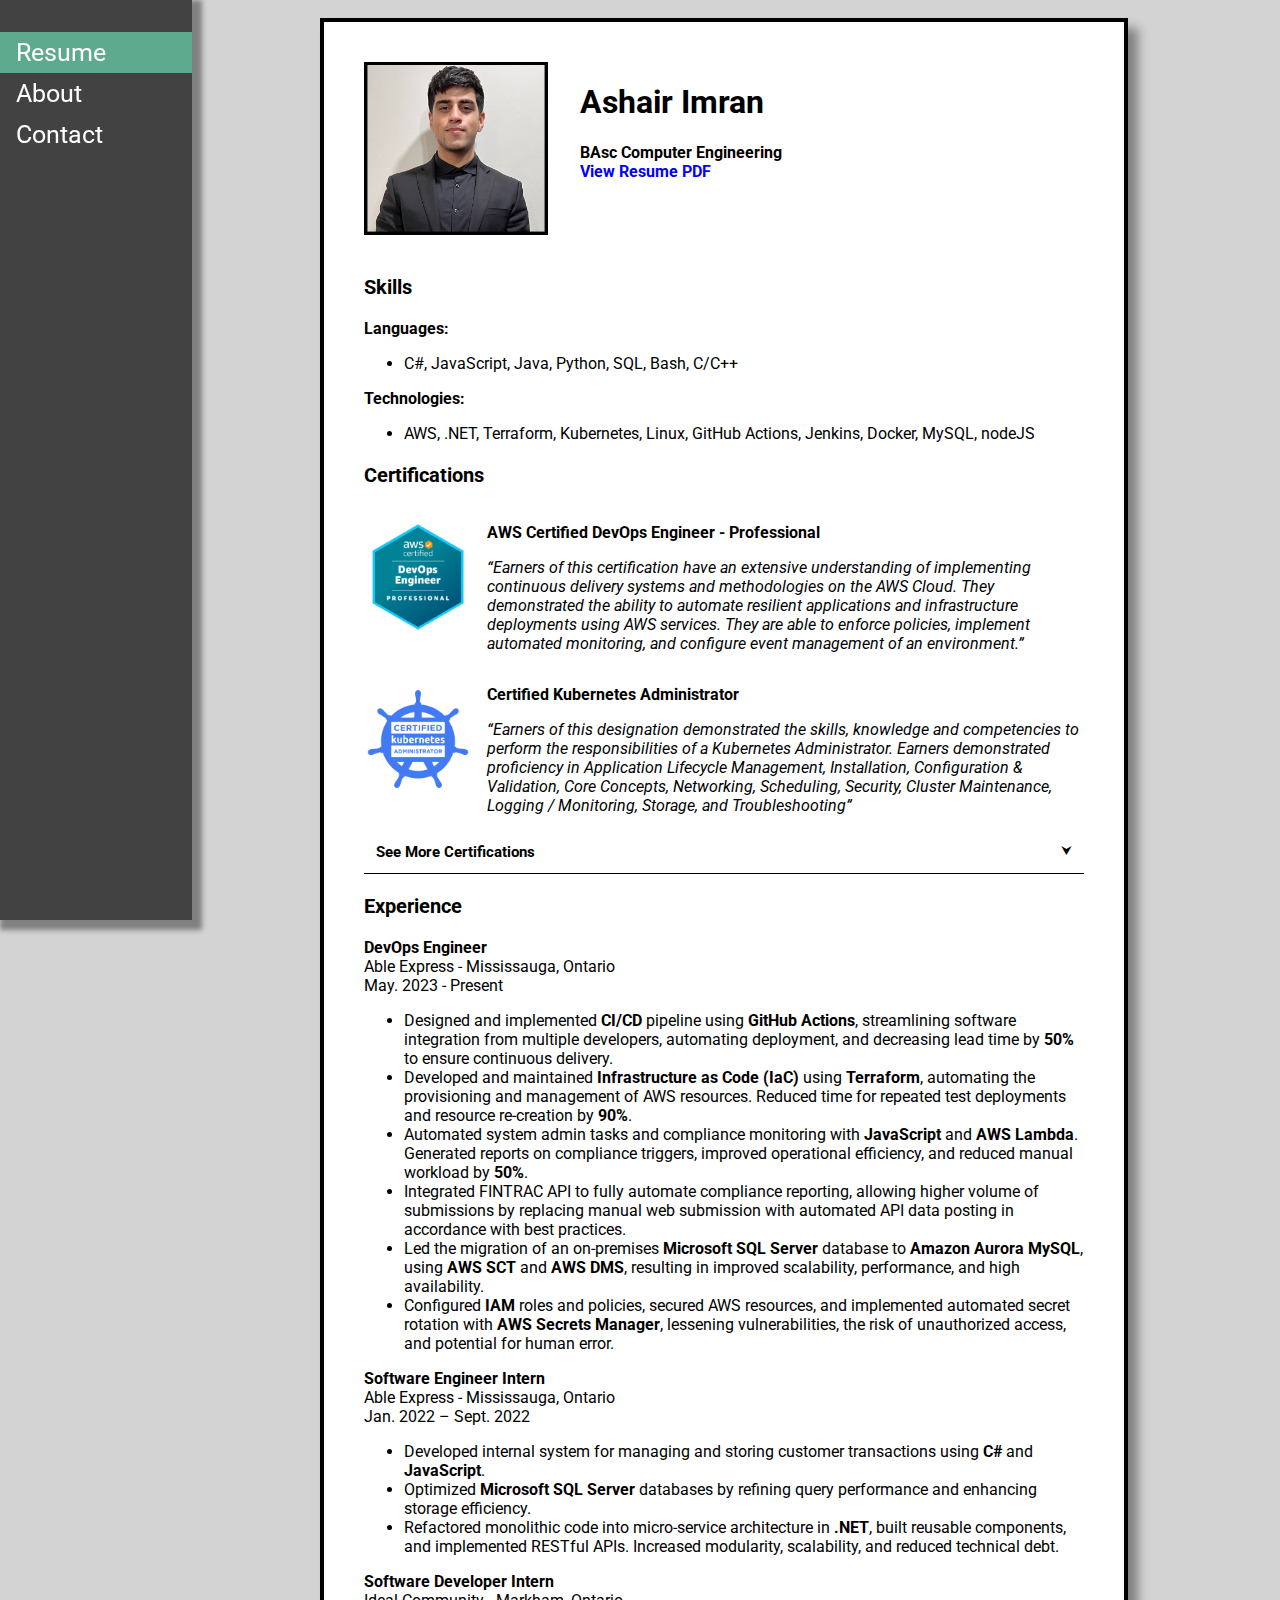
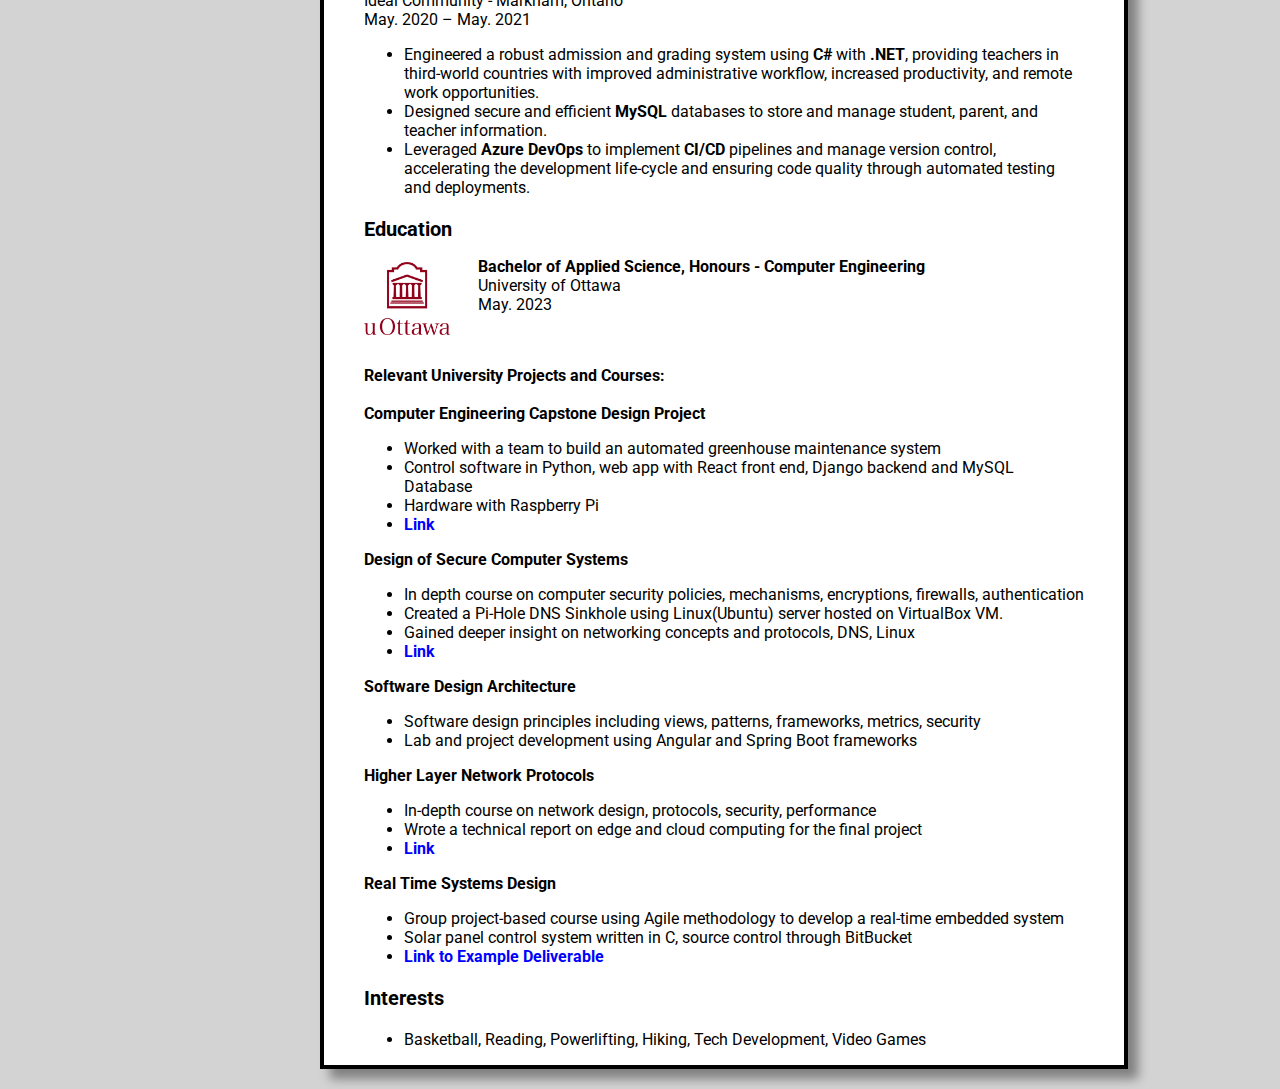
==== commit 0d60a299: "Updated Resume" ====
--- a/index.html
+++ b/index.html
@@ -46,19 +46,15 @@
         <br>
       </div>
       <div id="content">
-        <p class="head"><b>Qualifications Summary</b>
-
-        </p>
-
-        <ul>
-          <li>3+ years' industry experience in Software Engineering and DevOps</li>
-          <li>3+ years' work experience in JavaScript, C#, .NET, SQL</li>
-          <li>2+ years' work experience with AWS, Terraform, Linux, GitHub Actions </li>
-          <li>Extensive knowledge of Kubernetes, Docker, Jenkins, Java, Python, C/C++</li>
-          <li>Expertise with AWS Services (IAM, EC2, Lambda, S3, CloudFront, API Gateway, VPC etc.)</li>
-          <li><b>Database Proficiencies:</b> Amazon Aurora, DynamoDB, Microsoft SQL Server, MySQL</li>
-
-        </ul>
+        <p class="head"><b>Skills</b>
+
+        </p>
+
+       
+          <p><b>Languages:</b>  <ul><li>C#, JavaScript, Java, Python, SQL, Bash, C/C++</li></ul></p>
+          <p><b>Technologies:</b>  <ul><li>AWS, .NET, Terraform, Kubernetes, Linux, GitHub Actions, Jenkins, Docker, MySQL, nodeJS </li></ul></p>
+
+        
         <p class="head"><b>Certifications</b></p>
 
         <div style="overflow:hidden;">
@@ -221,23 +217,26 @@
           May. 2023 - Present
         <ul>
           <li>
-            Designed and implemented CI/CD pipeline with GitHub Actions
-          </li>
-          <li>
-            Developed and maintained Infrastructure as Code (IaC) with Terraform to automate
-            deployment of AWS resources </li>
-          <li>
-            Automated system admin tasks and compliance alarms with JavaScript, improving operational efficiency  </li>
-          <li>
-            Implemented API for compliance reporting for increased security, automation
-          </li>
-          <li>
-            Migrated on-prem Microsoft SQL Server to Amazon Aurora MySQL on AWS for improved
-            scalability, performance, cost efficiency </li>
-          <li>
-            Implemented security best practices to pre-existing infrastructure, implemented IAM</li>
-          <li>
-            Conducted regular performance testing and monitoring, ensuring reliability, security, and uptime</li>
+            Designed and implemented <b>CI/CD</b> pipeline using <b>GitHub Actions</b>, streamlining software integration from
+multiple developers, automating deployment, and decreasing lead time by <b>50%</b> to ensure continuous delivery.
+          </li>
+          <li>
+            Developed and maintained <b>Infrastructure as Code (IaC)</b> using <b>Terraform</b>, automating the provisioning and
+management of AWS resources. Reduced time for repeated test deployments and resource re-creation by <b>90%</b>. </li>
+          <li>
+            Automated system admin tasks and compliance monitoring with <b>JavaScript</b> and <b>AWS Lambda</b>. Generated
+reports on compliance triggers, improved operational efficiency, and reduced manual workload by <b>50%</b>.  </li>
+          <li>
+            Integrated FINTRAC API to fully automate compliance reporting, allowing higher volume of submissions by
+replacing manual web submission with automated API data posting in accordance with best practices.
+          </li>
+          <li>
+            Led the migration of an on-premises <b>Microsoft SQL Server</b> database to <b>Amazon Aurora MySQL</b>, using <b>AWS
+SCT</b> and <b>AWS DMS</b>, resulting in improved scalability, performance, and high availability. </li>
+          <li>
+            Configured <b>IAM</b> roles and policies, secured AWS resources, and implemented automated secret rotation with
+          <b>AWS Secrets Manager</b>, lessening vulnerabilities, the risk of unauthorized access, and potential for human error.</li>
+          
         </ul>
         </p>
         <p>
@@ -248,11 +247,12 @@
           Jan. 2022 – Sept. 2022
         <ul>
           <li>
-            Developed internal system for managing and storing customer transactions using C# and JavaScript          </li>
-          <li>
-            Maintained databases using Microsoft SQL Server, optimizing query performance and storage efficiency
-          <li>
-            Collaborated with team to test, debug, and improve system functionality          </li>
+            Developed internal system for managing and storing customer transactions using <b>C#</b> and <b>JavaScript</b>.          </li>
+          <li>
+            Optimized <b>Microsoft SQL Server</b> databases by refining query performance and enhancing storage efficiency.
+          <li>
+            Refactored monolithic code into micro-service architecture in <b>.NET</b>, built reusable components, and
+implemented RESTful APIs. Increased modularity, scalability, and reduced technical debt.          </li>
         </ul>
         </p>
         <p>
@@ -264,12 +264,14 @@
 
         <ul>
           <li>
-            Developed and maintained online admissions and grading systems using ASP.NET MVC         </li>
-          <li>
-            Created and maintain databases to store student, parent, and teacher information with MySQL
-          </li>
-          <li>
-            Leveraged Azure DevOps for CI/CD and version control
+            Engineered a robust admission and grading system using <b>C#</b> with <b>.NET</b>, providing teachers in third-world
+countries with improved administrative workflow, increased productivity, and remote work opportunities.         </li>
+          <li>
+            Designed secure and efficient <b>MySQL</b> databases to store and manage student, parent, and teacher information.
+          </li>
+          <li>
+            Leveraged <b>Azure DevOps</b> to implement <b>CI/CD</b> pipelines and manage version control, accelerating the
+development life-cycle and ensuring code quality through automated testing and deployments.
           </li>
         </ul>
         </p>
